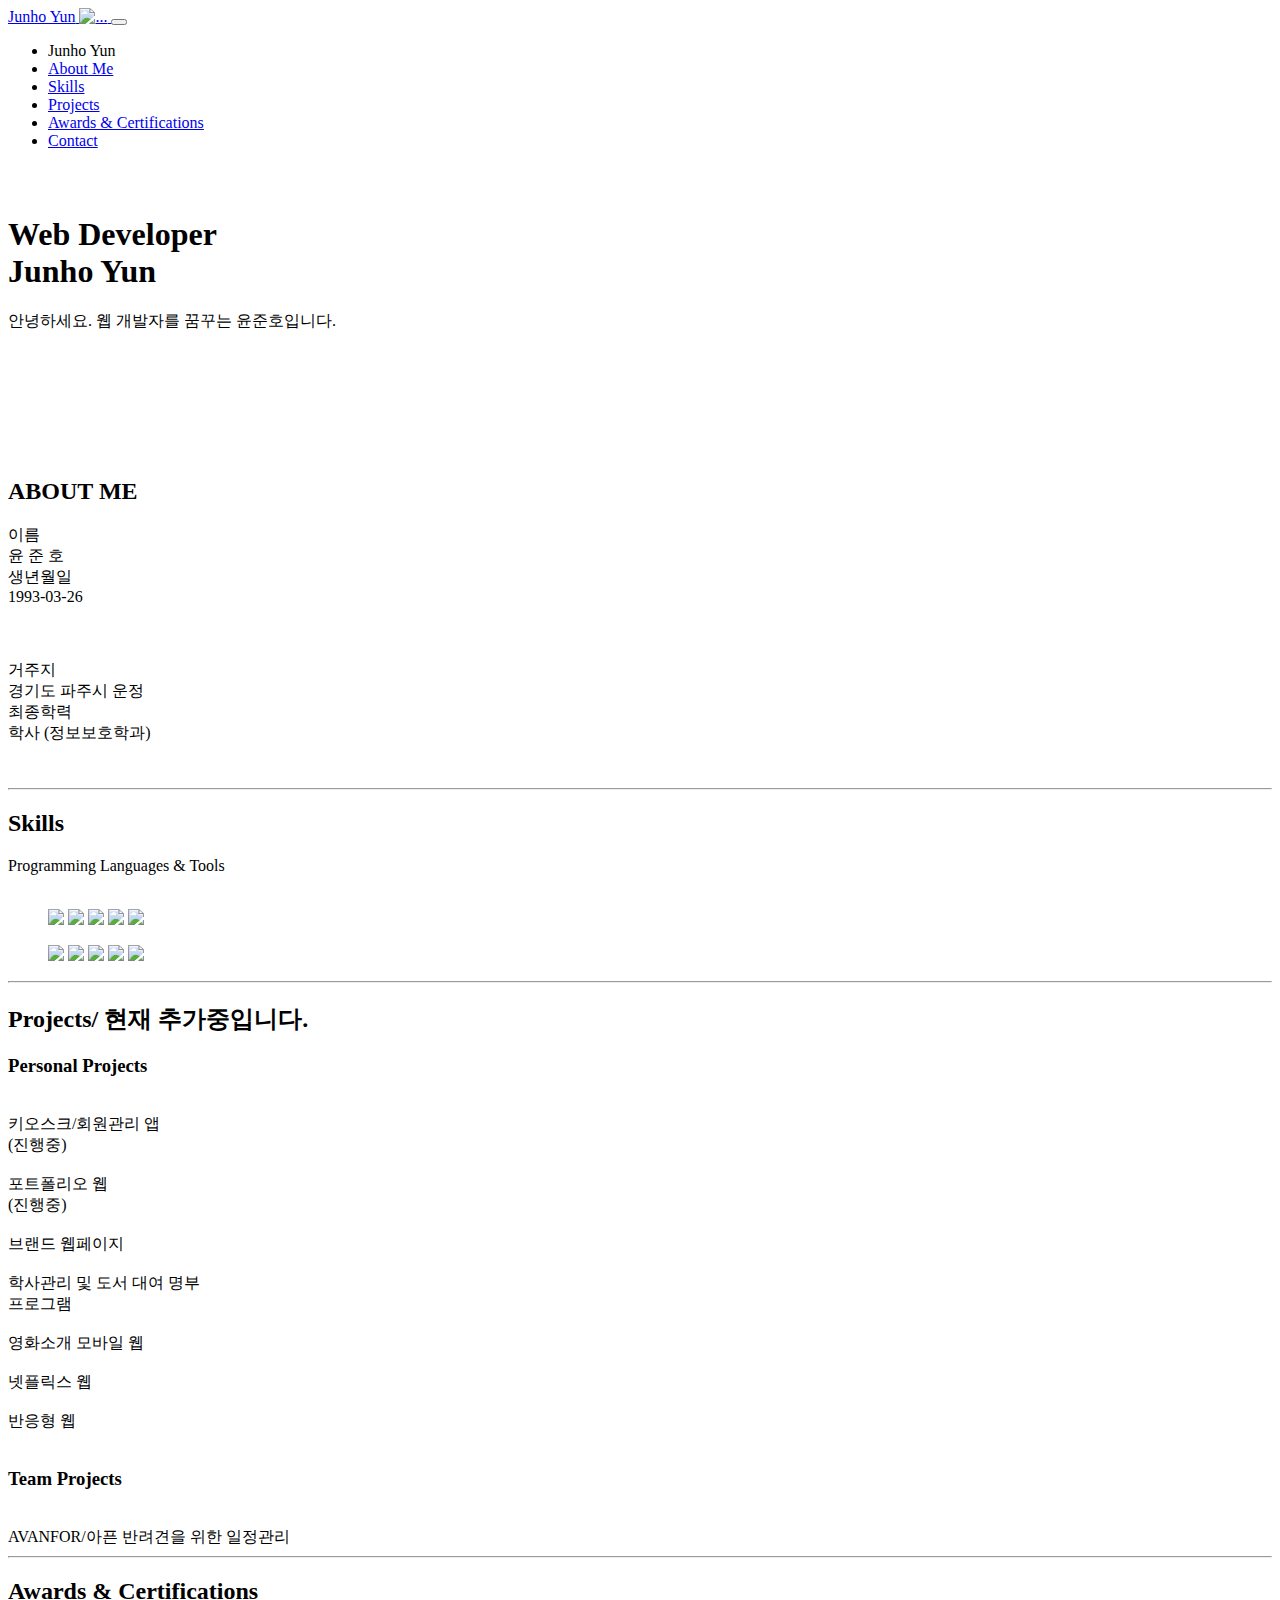
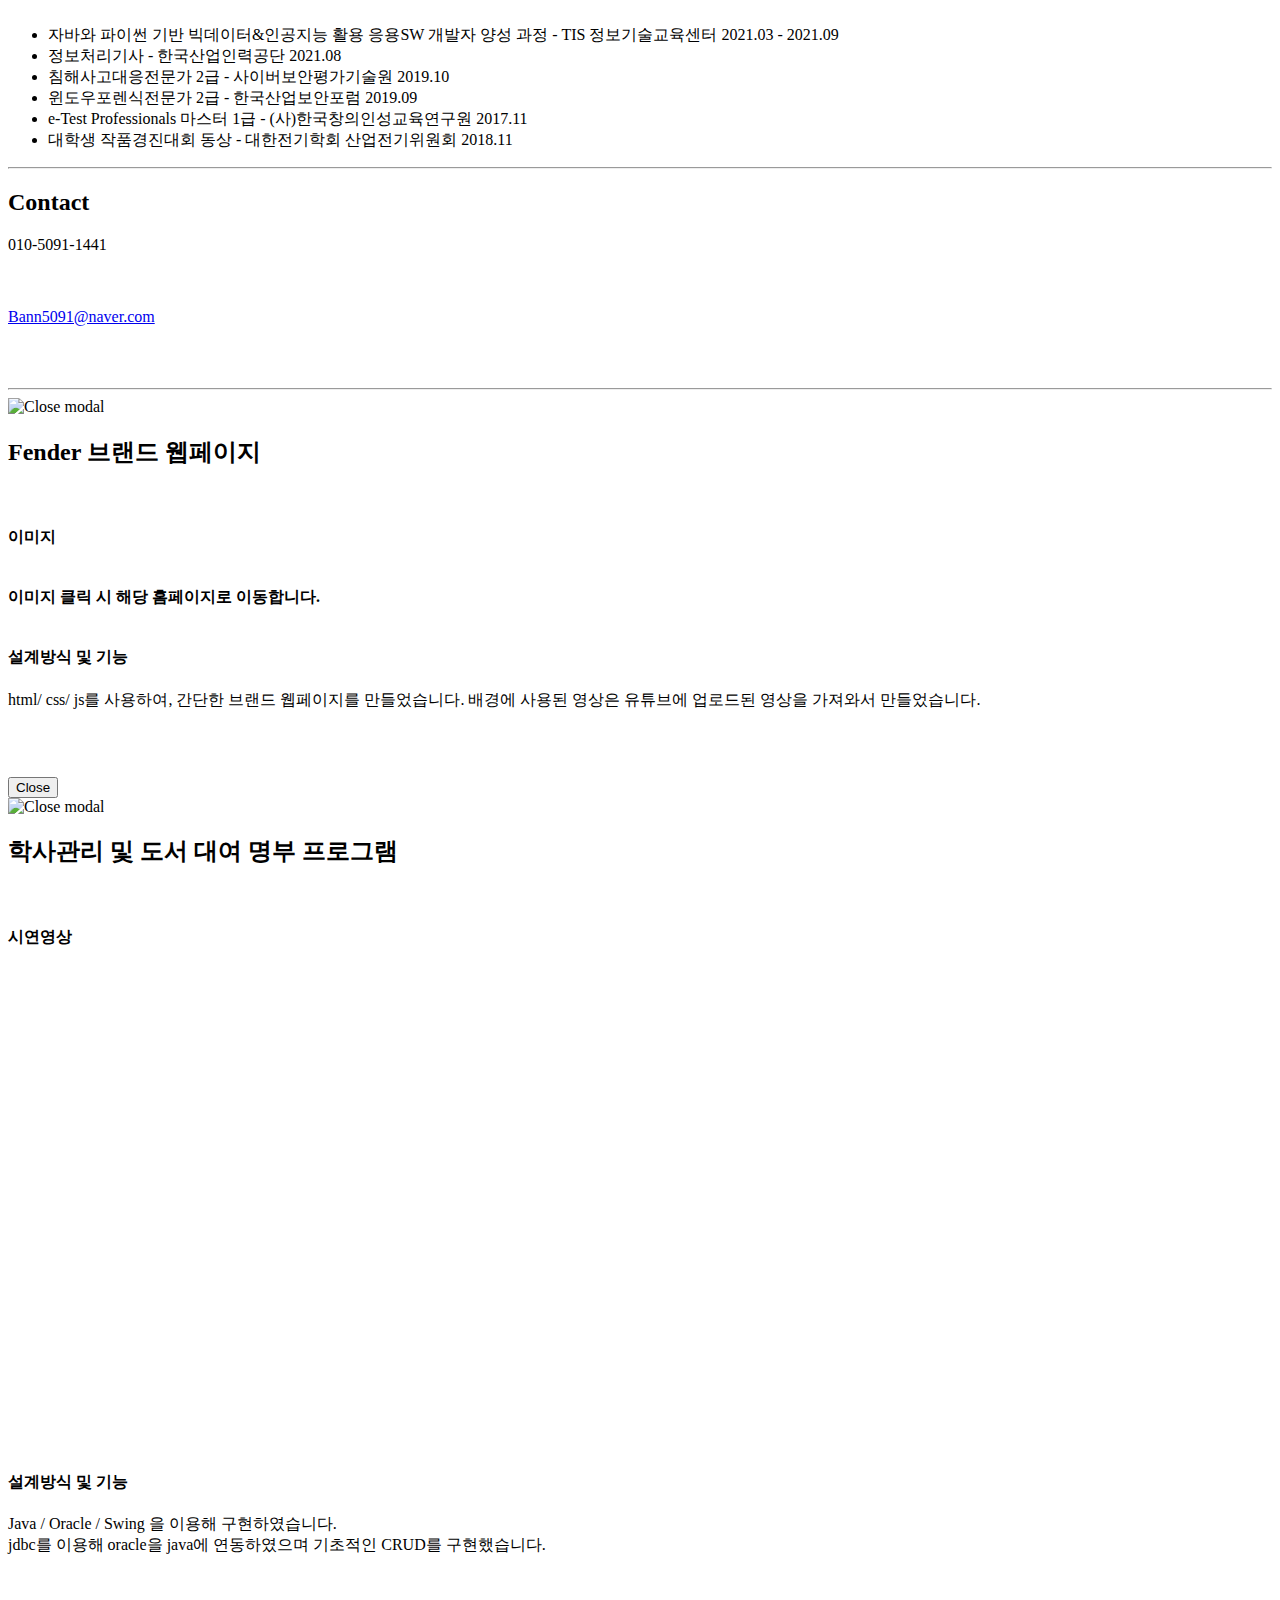
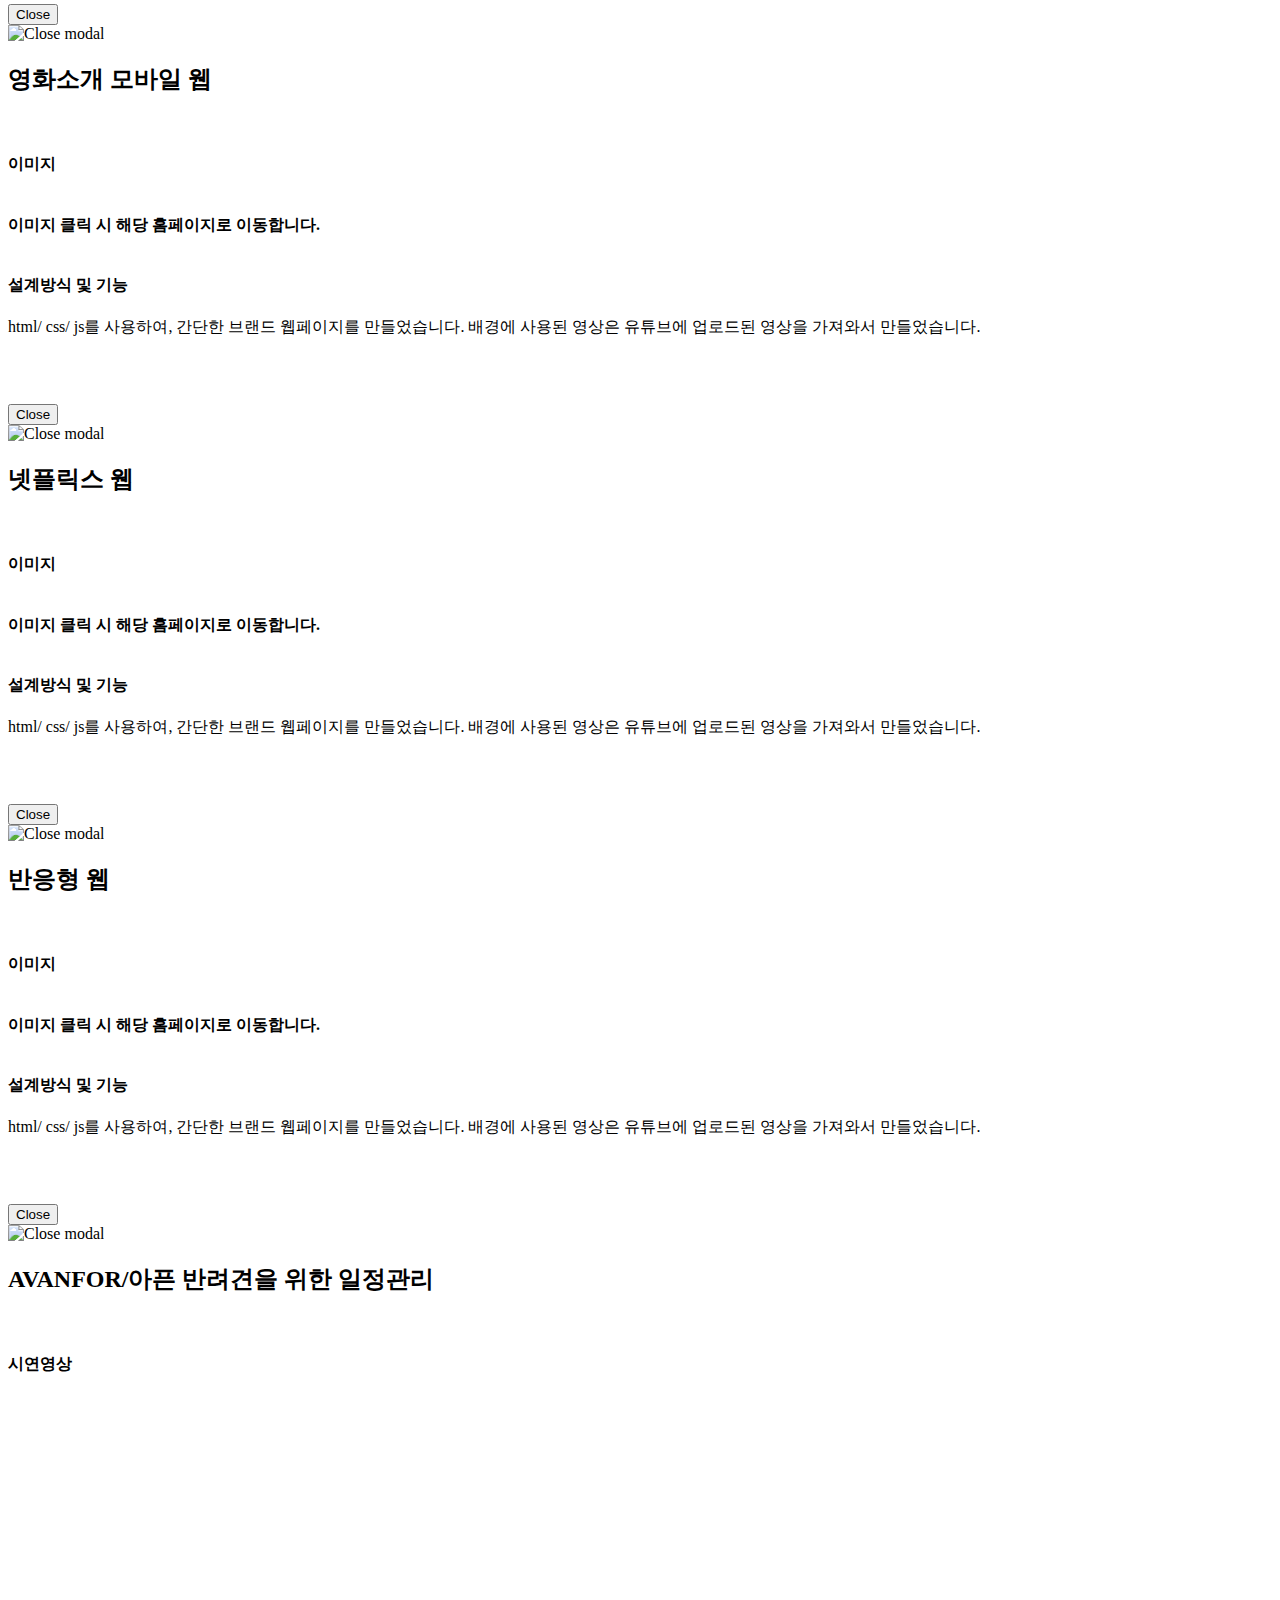
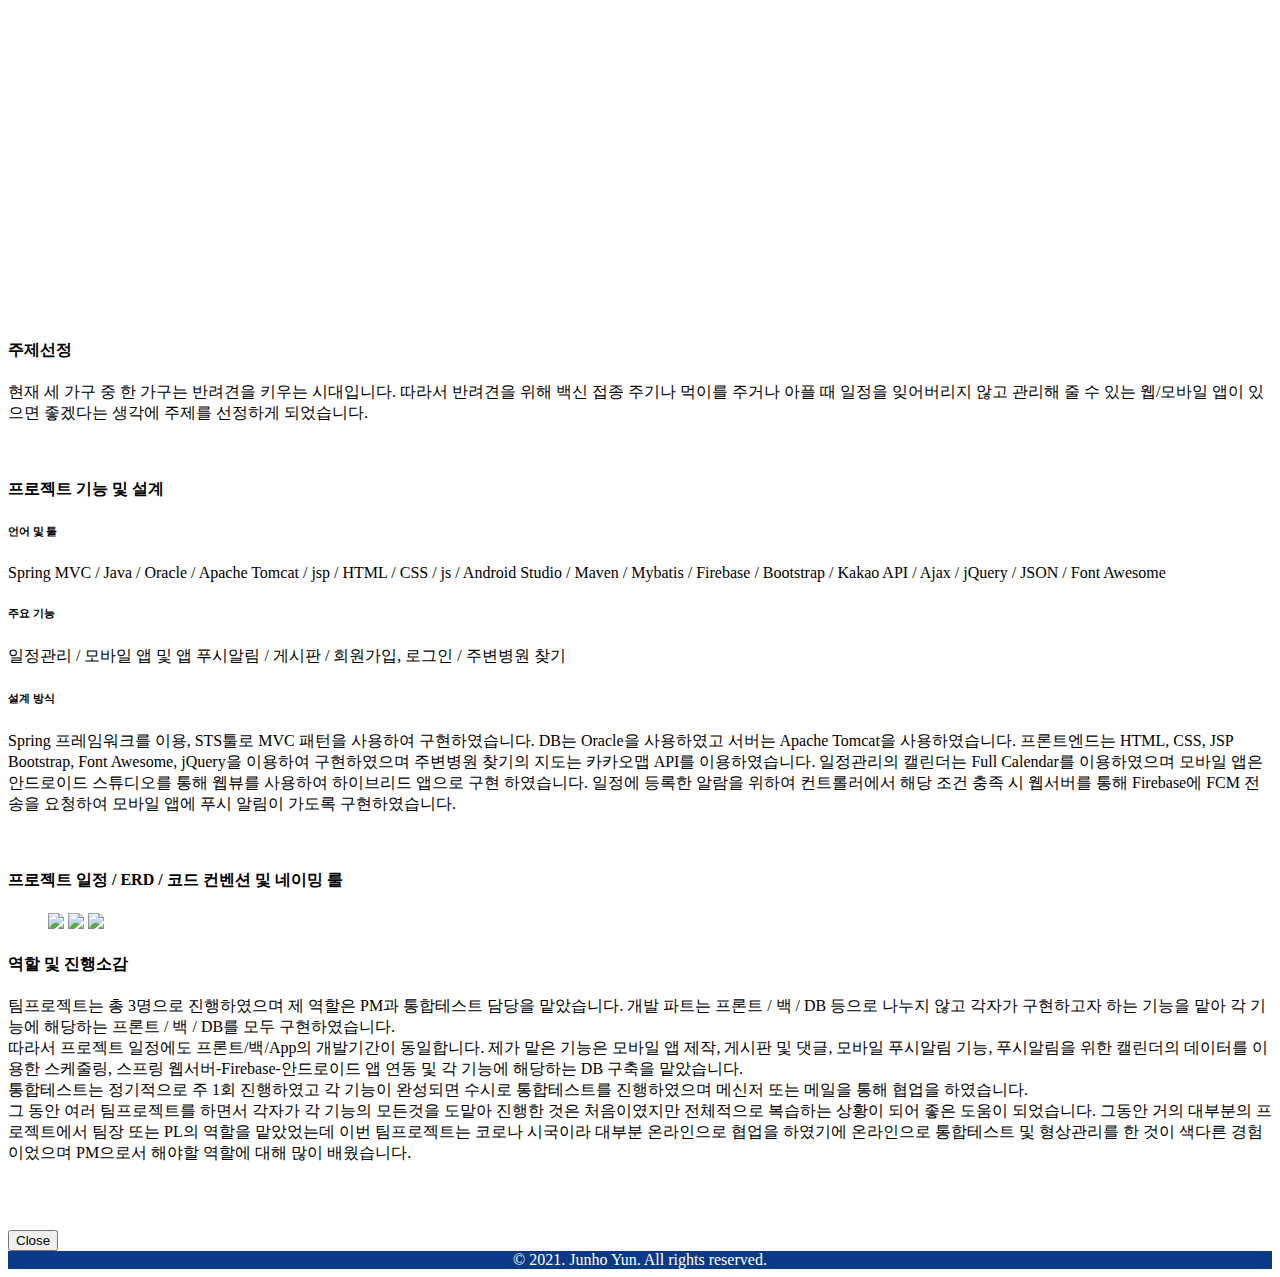
==== index.html @ 32d148b0 "Update index.html" ====
<!DOCTYPE html>
<html lang="en">
    <head>
        <meta charset="utf-8" />
        <meta name="viewport" content="width=device-width, initial-scale=1, shrink-to-fit=no" />
        <meta name="description" content="" />
        <meta name="author" content="" />
        <title>Demetriedgar portfolio</title>
        <link rel="icon" type="image/x-icon" href="assets/img/favicon.ico" />

        
        <!-- Font Awesome icons (free version)-->
        <script src="https://use.fontawesome.com/releases/v5.15.3/js/all.js" crossorigin="anonymous"></script>
        <!-- Google fonts-->
        <link href="https://fonts.googleapis.com/css?family=Saira+Extra+Condensed:500,700" rel="stylesheet" type="text/css" />
        <link href="https://fonts.googleapis.com/css?family=Muli:400,400i,800,800i" rel="stylesheet" type="text/css" />
        <link rel="preconnect" href="https://fonts.googleapis.com">
        <link rel="preconnect" href="https://fonts.gstatic.com" crossorigin>
        <link href="https://fonts.googleapis.com/css2?family=Do+Hyeon&display=swap" rel="stylesheet">
        
        <link href="https://fonts.googleapis.com/css2?family=Permanent+Marker&display=swap" rel="stylesheet">
        <link href="https://fonts.googleapis.com/css2?family=Nanum+Gothic:wght@400;700&display=swap" rel="stylesheet">
        
        
        <!--추가 폰트-->
        <!-- <link href="https://fonts.googleapis.com/css?family=Montserrat:400,700" rel="stylesheet" type="text/css" />
        <link href="https://fonts.googleapis.com/css?family=Droid+Serif:400,700,400italic,700italic" rel="stylesheet" type="text/css" />
        <link href="https://fonts.googleapis.com/css?family=Roboto+Slab:400,100,300,700" rel="stylesheet" type="text/css" /> -->
        
        <!-- Core theme CSS (includes Bootstrap)-->
        <link href="css/styles.css" rel="stylesheet" />

        
        
        <!-- <script>
            $(document).ready(function(){
                $("#myBtn").click(function(){
                    $("#myModal").modal();
                });
            });
        </script> -->
        
    </head>
    <body id="page-top">
        
        <!-- Navigation-->
        <nav class="navbar navbar-expand-lg navbar-dark bg-primary fixed-top" id="sideNav">
            <a class="navbar-brand js-scroll-trigger" href="#page-top">
                <span class="d-block d-lg-none">Junho Yun</span>
                <span class="d-none d-lg-block"><img class="img-fluid img-profile rounded-circle mx-auto mb-2" src="assets/img/profile.jpg" alt="..." /></span>
            </a>
            <button class="navbar-toggler" type="button" data-bs-toggle="collapse" data-bs-target="#navbarResponsive" aria-controls="navbarResponsive" aria-expanded="false" aria-label="Toggle navigation"><span class="navbar-toggler-icon"></span></button>
            <div class="collapse navbar-collapse" id="navbarResponsive">
                
                <ul class="navbar-nav">
                    <li class="name-text">Junho Yun</li>
                    <li class="nav-item"><a class="nav-link js-scroll-trigger" href="#about">About Me</a></li>
                    <!-- <li class="nav-item"><a class="nav-link js-scroll-trigger" href="#experience">Experience</a></li> -->
                    <!-- <li class="nav-item"><a class="nav-link js-scroll-trigger" href="#education">Education</a></li> -->
                    <li class="nav-item"><a class="nav-link js-scroll-trigger" href="#skills">Skills</a></li>
                    <li class="nav-item"><a class="nav-link js-scroll-trigger" href="#projects">Projects</a></li>
                    <li class="nav-item"><a class="nav-link js-scroll-trigger" href="#awards">Awards & Certifications</a></li>
                    <li class="nav-item"><a class="nav-link js-scroll-trigger" href="#contact">Contact</a></li>
                    <br>
                    
                    <div class=container style="text-align: center; margin-top: 3rem;">
                        <a class="social-icon-nav"  href="https://github.com/DemetriEdgar"><i class="fab fa-github"></i></a>
                        <a class="social-icon-nav" href="mailto:bann5091@naver.com"><i class="fas fa-envelope"></i></a>
                    </div>
                    
                    
                </ul>

                
            </div>
        </nav>

        
        <!-- Page Content-->
        <div class="container-fluid p-0">
            <!-- About-->
            
            <section class="resume-section" id="about">
                <div class="resume-section-content">
                    
                    <h1 class="home-title-text">
                        Web Developer<br>
                        <span class="text-primary">Junho Yun</span>
                    </h1>
                    <div class="home-subtitle-text">
                        안녕하세요. 웹 개발자를 꿈꾸는 윤준호입니다.
                    </div>
                    <br>
                    <br>
                    <br>
                    <br>
                    <br>
                    <br>
                    <br>
                    <!-- 자기소개 채워넣을 칸 -->
                    
                    <h2 class="mb-4">ABOUT ME</h2>
                    <!-- <p class="lead mb-5"></p> -->
                    <div class="social-icons">
                        <a class="social-icon"><i class="fas fa-user-alt"></i></a>
                        <div class="icons-text">이름<br>윤 준 호</div>

                        <a class="social-icon"><i class="fas fa-birthday-cake"></i></a>
                        <div class="icons-text">생년월일<br>1993-03-26</div>
                        <br>
                        <br>
                        <br>
                        <a class="social-icon"><i class="fas fa-map-marker-alt"></i></a>
                        <div class="icons-text">거주지<br>경기도 파주시 운정</div>

                        <a class="social-icon"><i class="fas fa-user-graduate"></i></a>
                        <div class="icons-text">최종학력<br>학사 (정보보호학과)</div>
                    </div>
                    <br>
                    <br>
                    <!-- 소셜아이콘 원본
                    <div class="social-icons">
                        <a class="social-icon" href="#!"><i class="fab fa-linkedin-in"></i></a>
                        <a class="social-icon" href="#!"><i class="fab fa-github"></i></a>
                        <a class="social-icon" href="#!"><i class="fab fa-twitter"></i></a>
                        <a class="social-icon" href="#!"><i class="fab fa-facebook-f"></i></a>
                    </div> -->
                    
                </div>
            </section>
            <hr class="m-0" />
            <!-- Experience -->
            <!-- <section class="resume-section" id="experience">
                <div class="resume-section-content">
                    <h2 class="mb-5">Experience/준비중입니다.</h2>
                    <div class="d-flex flex-column flex-md-row justify-content-between mb-5">
                        <div class="flex-grow-1">
                            <h3 class="mb-0">Senior Web Developer</h3>
                            <div class="subheading mb-3">Intelitec Solutions</div>
                            <p>Bring to the table win-win survival strategies to ensure proactive domination. At the end of the day, going forward, a new normal that has evolved from generation X is on the runway heading towards a streamlined cloud solution. User generated content in real-time will have multiple touchpoints for offshoring.</p>
                        </div>
                        <div class="flex-shrink-0"><span class="text-primary">March 2013 - Present</span></div>
                    </div>
                    <div class="d-flex flex-column flex-md-row justify-content-between mb-5">
                        <div class="flex-grow-1">
                            <h3 class="mb-0">Web Developer</h3>
                            <div class="subheading mb-3">Intelitec Solutions</div>
                            <p>Capitalize on low hanging fruit to identify a ballpark value added activity to beta test. Override the digital divide with additional clickthroughs from DevOps. Nanotechnology immersion along the information highway will close the loop on focusing solely on the bottom line.</p>
                        </div>
                        <div class="flex-shrink-0"><span class="text-primary">December 2011 - March 2013</span></div>
                    </div>
                    <div class="d-flex flex-column flex-md-row justify-content-between mb-5">
                        <div class="flex-grow-1">
                            <h3 class="mb-0">Junior Web Designer</h3>
                            <div class="subheading mb-3">Shout! Media Productions</div>
                            <p>Podcasting operational change management inside of workflows to establish a framework. Taking seamless key performance indicators offline to maximise the long tail. Keeping your eye on the ball while performing a deep dive on the start-up mentality to derive convergence on cross-platform integration.</p>
                        </div>
                        <div class="flex-shrink-0"><span class="text-primary">July 2010 - December 2011</span></div>
                    </div>
                    <div class="d-flex flex-column flex-md-row justify-content-between">
                        <div class="flex-grow-1">
                            <h3 class="mb-0">Web Design Intern</h3>
                            <div class="subheading mb-3">Shout! Media Productions</div>
                            <p>Collaboratively administrate empowered markets via plug-and-play networks. Dynamically procrastinate B2C users after installed base benefits. Dramatically visualize customer directed convergence without revolutionary ROI.</p>
                        </div>
                        <div class="flex-shrink-0"><span class="text-primary">September 2008 - June 2010</span></div>
                    </div>
                </div>
            </section>
            <hr class="m-0" /> -->


            <!-- Education-------------------------------------------->
            <!-- <section class="page-section" id="education">
                <div class="resume-section-content">
                    <h2 class="mb-5">Education</h2>
                    <div class="d-flex flex-column flex-md-row justify-content-between mb-5">
                        <div class="flex-grow-1">
                            <h3 class="title-text">TIS 정보기술교육센터</h3>
                            <div class="subtitle-text">자바와 파이썬 기반 빅데이터&인공지능 활용 응용SW 개발자 양성 과정</div>
                            <p>이수</p>
                        </div>
                        <div class="flex-shrink-0"><span class="text-primary">2021.03 - 2021.09</span></div>
                    </div>
                    <div class="d-flex flex-column flex-md-row justify-content-between mb-5">
                        <div class="flex-grow-1">
                            <h3 class="title-text">중부대학교</h3>
                            <div class="subtitle-text">정보보호학과</div>
                            <p>졸업</p>
                        </div>
                        <div class="flex-shrink-0"><span class="text-primary">2019.03 - 2021.02</span></div>
                    </div>
                    <div class="d-flex flex-column flex-md-row justify-content-between">
                        <div class="flex-grow-1">
                            <h3 class="title-text">대덕대학교</h3>
                            <div class="subtitle-text">컴퓨터전자과</div>
                            <p>졸업</p>
                        </div>
                        <div class="flex-shrink-0"><span class="text-primary">2017.03 - 2019.02</span></div>
                    </div>
                </div>
            </section>
            <hr class="m-0" /> -->

             <!-- Skills-->
             <section class="page-section" id="skills">
                <div class="resume-section-content">
                    <h2 class="mb-5">Skills</h2>
                    <div class="subheading mb-3">Programming Languages & Tools</div>
                    <br>
                    <ul class="list-inline">
                        <img class="list-img" src="assets/img/java.png">
                        <img class="list-img" src="assets/img/oracle.png">
                        <img class="list-img" src="assets/img/spring.png">
                        <img class="list-img" src="assets/img/python.png">
                        <img class="list-img" src="assets/img/html5.png">
                        
                    </ul>
                    <ul class="list-inline">
                        <img class="list-img" src="assets/img/css3.png">
                        <img class="list-img" src="assets/img/js.png">
                        <img class="list-img" src="assets/img/jquery.png">
                        <img class="list-img" src="assets/img/nodejs.png">
                        <img class="list-img" src="assets/img/android.png">
                    </ul>

                    <!-- <div class="subheading mb-3">Workflow</div>
                    <ul class="fa-ul mb-0">
                        <li>
                            <span class="fa-li"><i class="fas fa-check"></i></span>
                            Mobile-First, Responsive Design
                        </li>
                        <li>
                            <span class="fa-li"><i class="fas fa-check"></i></span>
                            Cross Browser Testing & Debugging
                        </li>
                        <li>
                            <span class="fa-li"><i class="fas fa-check"></i></span>
                            Cross Functional Teams
                        </li>
                        <li>
                            <span class="fa-li"><i class="fas fa-check"></i></span>
                            Agile Development & Scrum
                        </li>
                    </ul>
                </div> -->
            </section>
            <hr class="m-0" />


            <!-- Projects-->
            <section class="page-section" id="projects">
                <div class="container">
                    <h2 class="mb-5">Projects/ 현재 추가중입니다.</h2>
                    <h3 class="subheading mb-4">Personal Projects</h3>
                    
                    <div class="row">
                        <div class="col-lg-4 col-sm-6 mb-4">
                            <div class="portfolio-item">
                                <!-- 누르면 링크로 바로 가게끔 한다. -->
                                <a class="portfolio-link" data-bs-toggle="modal" href="#portfolioModal1">
                                    <div class="portfolio-hover">
                                        <div class="portfolio-hover-content"><i class="fas fa-plus fa-3x"></i></div>
                                    </div>
                                    <img class="img-fluid" src="" alt="" />
                                </a>
                                <div class="portfolio-caption">
                                    <div class="portfolio-caption-heading">키오스크/회원관리 앱</div>
                                    <div class="portfolio-caption-subheading">(진행중)</div>
                                </div>
                            </div>
                        </div>

                        <div class="col-lg-4 col-sm-6 mb-4">
                            <div class="portfolio-item">
                                <!-- 누르면 링크로 바로 가게끔 한다. -->
                                <a class="portfolio-link" data-bs-toggle="modal" href="#portfolioModal1">
                                    <div class="portfolio-hover">
                                        <div class="portfolio-hover-content"><i class="fas fa-plus fa-3x"></i></div>
                                    </div>
                                    <img class="img-fluid" src="assets/img/projects/portfolio.PNG" alt="" />
                                </a>
                                <div class="portfolio-caption">
                                    <div class="portfolio-caption-heading">포트폴리오 웹</div>
                                    <div class="portfolio-caption-subheading">(진행중)</div>
                                </div>
                            </div>
                        </div>
                        
                        <div class="col-lg-4 col-sm-6">
                            <div class="portfolio-item">
                                <a class="portfolio-link" data-bs-toggle="modal" href="#projectModal5">
                                    <div class="portfolio-hover">
                                        <div class="portfolio-hover-content"><i class="fas fa-plus fa-3x"></i></div>
                                    </div>
                                    <img class="img-fluid" src="assets/img/projects/fender_brandWeb.PNG" alt="" />
                                </a>
                                <div class="portfolio-caption">
                                    <div class="portfolio-caption-heading">브랜드 웹페이지</div>
                                </div>
                            </div>
                        </div>
                        <div class="col-lg-4 col-sm-6 mb-4 mb-sm-0">
                            <div class="portfolio-item">
                                <a class="portfolio-link" data-bs-toggle="modal" href="#projectModal4">
                                    <div class="portfolio-hover">
                                        <div class="portfolio-hover-content"><i class="fas fa-plus fa-3x"></i></div>
                                    </div>
                                    <img class="img-fluid" src="assets/img/projects/haksa.PNG" alt="" />
                                </a>
                                <div class="portfolio-caption">
                                    <div class="portfolio-caption-heading">학사관리 및 도서 대여 명부 <br>프로그램</div>
                                </div>
                            </div>
                        </div>


                        <div class="col-lg-4 col-sm-6">
                            <div class="portfolio-item">
                                <a class="portfolio-link" data-bs-toggle="modal" href="#projectModal3">
                                    <div class="portfolio-hover">
                                        <div class="portfolio-hover-content"><i class="fas fa-plus fa-3x"></i></div>
                                    </div>
                                    <img class="img-fluid" src="assets/img/projects/movieMWeb.PNG" alt="" />
                                </a>
                                <div class="portfolio-caption">
                                    <div class="portfolio-caption-heading">영화소개 모바일 웹</div>
                                </div>
                            </div>
                        </div>
                        <div class="col-lg-4 col-sm-6">
                            <div class="portfolio-item">
                                <a class="portfolio-link" data-bs-toggle="modal" href="#projectModal2">
                                    <div class="portfolio-hover">
                                        <div class="portfolio-hover-content"><i class="fas fa-plus fa-3x"></i></div>
                                    </div>
                                    <img class="img-fluid" src="assets/img/projects/netflix.PNG" alt="" />
                                </a>
                                <div class="portfolio-caption">
                                    <div class="portfolio-caption-heading">넷플릭스 웹</div>
                                </div>
                            </div>
                        </div>
                        <div class="col-lg-4 col-sm-6">
                            <div class="portfolio-item">
                                <a class="portfolio-link" data-bs-toggle="modal" href="#projectModal1">
                                    <div class="portfolio-hover">
                                        <div class="portfolio-hover-content"><i class="fas fa-plus fa-3x"></i></div>
                                    </div>
                                    <img class="img-fluid" src="assets/img/projects/simpleWeb.PNG" alt="" />
                                </a>
                                <div class="portfolio-caption">
                                    <div class="portfolio-caption-heading">반응형 웹</div>
                                </div>
                            </div>
                        </div>



                    </div>
                    <!-- 개인 프로젝트 끝 --------------------------------->
                    <br>
                    <h3 class="subheading mb-4">Team Projects</h3>
                    <div class="row">
                        <div class="col-lg-4 col-sm-6">
                            <div class="portfolio-item">
                                <a class="portfolio-link" data-bs-toggle="modal" href="#teamProjectModal1">
                                    <div class="portfolio-hover">
                                        <div class="portfolio-hover-content"><i class="fas fa-plus fa-3x"></i></div>
                                    </div>
                                    <img class="img-fluid" src="assets/img/projects/avanFor/avanFor.PNG" alt="" />
                                </a>
                                <div class="portfolio-caption">
                                    <div class="portfolio-caption-heading">AVANFOR/아픈 반려견을 위한 일정관리</div>
                                </div>
                            </div>
                        </div>
                    </div>
                </div>
            </section>
            <hr class="m-0" />


            <!-- Awards-->
            <section class="page-section" id="awards">
                <div class="resume-section-content">
                    <h2 class="mb-5">Awards & Certifications</h2>
                    
                    <ul class="fa-ul mb-0">
                        <li>
                            <span class="fa-li"><i class="fas fa-certificate"></i></span>
                            자바와 파이썬 기반 빅데이터&인공지능 활용 응용SW 개발자 양성 과정 - TIS 정보기술교육센터 2021.03 - 2021.09
                        </li>
                        <li>
                            <span class="fa-li"><i class="fas fa-certificate"></i></span>
                            정보처리기사 - 한국산업인력공단 2021.08
                        </li>
                        <li>
                            <span class="fa-li"><i class="fas fa-certificate"></i></span>
                            침해사고대응전문가 2급 - 사이버보안평가기술원 2019.10
                        </li>
                        <li>
                            <span class="fa-li"><i class="fas fa-certificate"></i></span>
                            윈도우포렌식전문가 2급 - 한국산업보안포럼 2019.09
                        </li>
                        <li>
                            <span class="fa-li"><i class="fas fa-certificate"></i></span>
                            e-Test Professionals 마스터 1급 - (사)한국창의인성교육연구원 2017.11
                        </li>
                        <li>
                            <span class="fa-li"><i class="fas fa-trophy text-warning"></i></span>
                            대학생 작품경진대회 동상 - 대한전기학회 산업전기위원회 2018.11
                        </li>
                    </ul>
                </div>
            </section>
            <hr class="m-0" />
           


            <!-- contact -->
            <section class="page-section" id="contact">
                <div class="resume-section-content">
                    <h2 class="mb-5">Contact</h2>
                    <div class="social-icons">
                        
                        <a class="social-icon"><i class="fas fa-phone"></i></a>
                        <div class="icons-just-text"><a>010-5091-1441</a></div>
                        
                        <br>
                        <br>
                        <br>
                        
                        <a class="social-icon"><i class="fas fa-envelope"></i></a>
                        <div class="icons-just-text">
                        <a href="mailto:bann5091@naver.com">Bann5091@naver.com</a></div>
                        <br>
                        <br>
                        <br>
                        
                        
                        
                    </div>
                </div>
            </section>
            <hr class="m-0" />
            
        </div>

        <!-- 개인 프로젝트 모달 시작 ---------------------------->
        <!-- Personal Modal 1-->
        
        <!-- Personal Modal 5-->
        <div class="portfolio-modal modal fade" id="projectModal5" tabindex="-1" role="dialog" aria-hidden="true">
            <div class="modal-dialog">
                <div class="modal-content">
                    <div class="close-modal" data-bs-dismiss="modal"><img src="assets/img/close-icon.svg" alt="Close modal" /></div>
                    <div class="container">
                        <div class="row justify-content-center">
                            <div class="col-lg-8">
                                <div class="modal-body">
                                    <!-- Project Details Go Here-->
                                    <h2 class="text-uppercase">Fender 브랜드 웹페이지</h2>
                                    <br>
                                    <!--align left 시작-->
                                    <div class="modal-bdoy" style="text-align: left;">
                                        <h4>
                                            이미지
                                        </h4>
                                        <a style="text-align: center;" href="https://demetriedgar.github.io/fenderBrandWeb" target="_blank">
                                            <img class="img-fluid d-block mx-auto" style="width: auto; height: auto;" src="assets/img/projects/fender_brandWeb.PNG" alt="" />
                                            
                                        </a>
                                    </div>
                                            
                                        
                                    <b>이미지 클릭 시 해당 홈페이지로 이동합니다.</b>
                                    
                                    <div class="modal-bdoy" style="text-align: left;">
                                        <br>
                                        <h4>
                                            설계방식 및 기능
                                        </h4>
                                        <p>html/ css/ js를 사용하여, 간단한 브랜드 웹페이지를 만들었습니다. 배경에 사용된 영상은 유튜브에 업로드된 영상을 가져와서 만들었습니다.</p>
                                    
                                    </div>
                                            
                                    <!-- align left 끝----------------->
                                    
                                    
                                    <br>
                                    <button class="btn btn-primary" data-bs-dismiss="modal" type="button" style="margin-top: 2rem;">
                                        <i class="fas fa-times mr-1"></i>
                                        Close
                                    </button>
                                </div>
                            </div>
                        </div>
                    </div>
                </div>
            </div>
        </div>

        <!-- Personal Modal 4-->
        <div class="portfolio-modal modal fade" id="projectModal4" tabindex="-1" role="dialog" aria-hidden="true">
            <div class="modal-dialog">
                <div class="modal-content">
                    <div class="close-modal" data-bs-dismiss="modal"><img src="assets/img/close-icon.svg" alt="Close modal" /></div>
                    <div class="container">
                        <div class="row justify-content-center">
                            <div class="col-lg-8">
                                <div class="modal-body">
                                    <!-- Project Details Go Here-->
                                    <h2 class="text-uppercase">학사관리 및 도서 대여 명부 프로그램</h2>
                                    <!--align left 시작-->
                                    <div class="modal-bdoy" style="text-align: left;">
                                        <br>
                                        <h4>
                                            시연영상
                                        </h4>

                                        <div style="text-align: center;">
                                            <iframe width="720" height="460" src="https://www.youtube.com/embed/MfnOA4mza-o" title="YouTube video player" frameborder="0" allow="accelerometer; autoplay; clipboard-write; encrypted-media; gyroscope; picture-in-picture" allowfullscreen></iframe>
                                        </div>

                                        <h4>
                                            <br>
                                            설계방식 및 기능
                                        </h4>
                                        <p>Java / Oracle / Swing 을 이용해 구현하였습니다.<br> jdbc를 이용해 oracle을 java에 연동하였으며 기초적인 CRUD를 구현했습니다.</p>
                                    </div>
                                    <!-- align left 끝----------------->

                                    <button class="btn btn-primary" data-bs-dismiss="modal" type="button" style="margin-top: 2rem;">
                                        <i class="fas fa-times mr-1"></i>
                                        Close
                                    </button>
                                </div>
                            </div>
                        </div>
                    </div>
                </div>
            </div>
        </div>

        <!-- Personal Modal 3-->
        <div class="portfolio-modal modal fade" id="projectModal3" tabindex="-1" role="dialog" aria-hidden="true">
            <div class="modal-dialog">
                <div class="modal-content">
                    <div class="close-modal" data-bs-dismiss="modal"><img src="assets/img/close-icon.svg" alt="Close modal" /></div>
                    <div class="container">
                        <div class="row justify-content-center">
                            <div class="col-lg-8">
                                <div class="modal-body">
                                    <!-- Project Details Go Here-->
                                    <h2 class="text-uppercase">영화소개 모바일 웹</h2>
                                    <br>
                                    <!--align left 시작-->
                                    <div class="modal-bdoy" style="text-align: left;">
                                        <h4>
                                            이미지
                                        </h4>
                                        <a style="text-align: center;" href="https://demetriedgar.github.io/movieWeb/index" target="_blank">
                                            <img class="img-fluid d-block mx-auto" style="width: auto; height: auto;" src="assets/img/projects/movieMWeb.PNG" alt="" />
                                            
                                        </a>
                                    </div>
                                            
                                        
                                    <b>이미지 클릭 시 해당 홈페이지로 이동합니다.</b>
                                    
                                    <div class="modal-bdoy" style="text-align: left;">
                                        <br>
                                        <h4>
                                            설계방식 및 기능
                                        </h4>
                                        <p>html/ css/ js를 사용하여, 간단한 브랜드 웹페이지를 만들었습니다. 배경에 사용된 영상은 유튜브에 업로드된 영상을 가져와서 만들었습니다.</p>
                                    
                                    </div>
                                            
                                    <!-- align left 끝----------------->
                                    
                                    
                                    <br>
                                    <button class="btn btn-primary" data-bs-dismiss="modal" type="button" style="margin-top: 2rem;">
                                        <i class="fas fa-times mr-1"></i>
                                        Close
                                    </button>
                                </div>
                            </div>
                        </div>
                    </div>
                </div>
            </div>
        </div>
        <!-- Personal Modal 2-->
        <div class="portfolio-modal modal fade" id="projectModal2" tabindex="-1" role="dialog" aria-hidden="true">
            <div class="modal-dialog">
                <div class="modal-content">
                    <div class="close-modal" data-bs-dismiss="modal"><img src="assets/img/close-icon.svg" alt="Close modal" /></div>
                    <div class="container">
                        <div class="row justify-content-center">
                            <div class="col-lg-8">
                                <div class="modal-body">
                                    <!-- Project Details Go Here-->
                                    <h2 class="text-uppercase">넷플릭스 웹</h2>
                                    <br>
                                    <!--align left 시작-->
                                    <div class="modal-bdoy" style="text-align: left;">
                                        <h4>
                                            이미지
                                        </h4>
                                        <a style="text-align: center;" href="https://demetriedgar.github.io/netflix" target="_blank">
                                            <img class="img-fluid d-block mx-auto" style="width: auto; height: auto;" src="assets/img/projects/netflix.PNG" alt="" />
                                            
                                        </a>
                                    </div>
                                            
                                        
                                    <b>이미지 클릭 시 해당 홈페이지로 이동합니다.</b>
                                    
                                    <div class="modal-bdoy" style="text-align: left;">
                                        <br>
                                        <h4>
                                            설계방식 및 기능
                                        </h4>
                                        <p>html/ css/ js를 사용하여, 간단한 브랜드 웹페이지를 만들었습니다. 배경에 사용된 영상은 유튜브에 업로드된 영상을 가져와서 만들었습니다.</p>
                                    
                                    </div>
                                            
                                    <!-- align left 끝----------------->
                                    
                                    
                                    <br>
                                    <button class="btn btn-primary" data-bs-dismiss="modal" type="button" style="margin-top: 2rem;">
                                        <i class="fas fa-times mr-1"></i>
                                        Close
                                    </button>
                                </div>
                            </div>
                        </div>
                    </div>
                </div>
            </div>
        </div>

        <!-- Personal Modal 1-->
        <div class="portfolio-modal modal fade" id="projectModal1" tabindex="-1" role="dialog" aria-hidden="true">
            <div class="modal-dialog">
                <div class="modal-content">
                    <div class="close-modal" data-bs-dismiss="modal"><img src="assets/img/close-icon.svg" alt="Close modal" /></div>
                    <div class="container">
                        <div class="row justify-content-center">
                            <div class="col-lg-8">
                                <div class="modal-body">
                                    <!-- Project Details Go Here-->
                                    <h2 class="text-uppercase">반응형 웹</h2>
                                    <br>
                                    <!--align left 시작-->
                                    <div class="modal-bdoy" style="text-align: left;">
                                        <h4>
                                            이미지
                                        </h4>
                                        <a style="text-align: center;" href="https://demetriedgar.github.io/simpleWeb" target="_blank">
                                            <img class="img-fluid d-block mx-auto" style="width: auto; height: auto;" src="assets/img/projects/simpleWeb.PNG" alt="" />
                                            
                                        </a>
                                    </div>
                                            
                                        
                                    <b>이미지 클릭 시 해당 홈페이지로 이동합니다.</b>
                                    
                                    <div class="modal-bdoy" style="text-align: left;">
                                        <br>
                                        <h4>
                                            설계방식 및 기능
                                        </h4>
                                        <p>html/ css/ js를 사용하여, 간단한 브랜드 웹페이지를 만들었습니다. 배경에 사용된 영상은 유튜브에 업로드된 영상을 가져와서 만들었습니다.</p>
                                    
                                    </div>
                                            
                                    <!-- align left 끝----------------->
                                    
                                    
                                    <br>
                                    <button class="btn btn-primary" data-bs-dismiss="modal" type="button" style="margin-top: 2rem;">
                                        <i class="fas fa-times mr-1"></i>
                                        Close
                                    </button>
                                </div>
                            </div>
                        </div>
                    </div>
                </div>
            </div>
        </div>
        
        





        
        <!-- 개인 프로젝트 모달 끝------------------------>
        





        <!-- 팀 프로젝트 모달 시작 ---------------->
        <div class="portfolio-modal modal fade" id="teamProjectModal1" tabindex="-1" role="dialog" aria-hidden="true">
            <div class="modal-dialog">
                <div class="modal-content">
                    <div class="close-modal" data-bs-dismiss="modal"><img src="assets/img/close-icon.svg" alt="Close modal" /></div>
                    <div class="container">
                        <div class="row justify-content-center">
                            <div class="col-lg-8">
                                <div class="modal-body">
                                    <!-- Project Details Go Here-->
                                    <h2 class="text-uppercase">
                                        AVANFOR/아픈 반려견을 위한 일정관리
                                    </h2>
                                    <br>
                                    <div class="modal-bdoy" style="text-align: left;">
                                        <h4>
                                            시연영상
                                        </h4>
                                        <div style="text-align: center;"><iframe width="720" height="500" src="https://www.youtube.com/embed/5dUqoi8FBtw" title="YouTube video player" frameborder="0" allow="accelerometer; autoplay; clipboard-write; encrypted-media; gyroscope; picture-in-picture" allowfullscreen></iframe></div>
                                        
                                        
                                        <h4>
                                            <br>
                                            주제선정
                                        </h4>
                                        <p>
                                            현재 세 가구 중 한 가구는 반려견을 키우는 시대입니다. 따라서 반려견을 위해 백신 접종 주기나 먹이를 주거나 아플 때 일정을 잊어버리지 않고 관리해 줄 수 있는 웹/모바일 앱이 있으면 좋겠다는 생각에 주제를 선정하게 되었습니다.
                                        </p>
                                        <br>
                                        <h4>
                                            프로젝트 기능 및 설계
                                        </h4>
                                        <h6>
                                            언어 및 툴
                                        </h6>
                                        <p>Spring MVC / Java / Oracle / Apache Tomcat / jsp / HTML / CSS / js / Android Studio / Maven / Mybatis / Firebase / Bootstrap / Kakao API / Ajax / jQuery / JSON / Font Awesome</p>
                                        <h6>
                                            주요 기능
                                        </h6>
                                        <p>
                                            일정관리 / 모바일 앱 및 앱 푸시알림 / 게시판 / 회원가입, 로그인 / 주변병원 찾기
                                        </p>
                                        <h6>
                                            설계 방식
                                        </h6>
                                        <p>Spring 프레임워크를 이용, STS툴로 MVC 패턴을 사용하여 구현하였습니다. DB는 Oracle을 사용하였고 서버는 Apache Tomcat을 사용하였습니다.
                                        프론트엔드는 HTML, CSS, JSP Bootstrap, Font Awesome, jQuery을 이용하여 구현하였으며 주변병원 찾기의 지도는 카카오맵 API를 이용하였습니다. 일정관리의 캘린더는 Full Calendar를 이용하였으며 모바일 앱은 안드로이드 스튜디오를 통해 웹뷰를 사용하여 하이브리드 앱으로 구현 하였습니다. 일정에 등록한 알람을 위하여 컨트롤러에서 해당 조건 충족 시 웹서버를 통해 Firebase에 FCM 전송을 요청하여 모바일 앱에 푸시 알림이 가도록 구현하였습니다.
                                        </p>
                                        <br>
                                        <h4>
                                            프로젝트 일정 / ERD / 코드 컨벤션 및 네이밍 룰
                                        </h4>
                                        <ul class="list-inline">
                                            <img class="list-img-inModal" src="assets/img/projects/avanFor/projectSchedule.png">
                                            <img class="list-img-inModal" src="assets/img/projects/avanFor/ERD.png">
                                            <img class="list-img-inModal" src="assets/img/projects/avanFor/rule.png">
                                        </ul>
                                        <p>
    
                                        </p>
                                        <h4>
                                            역할 및 진행소감
                                        </h4>
                                        <p>
                                            팀프로젝트는 총 3명으로 진행하였으며 제 역할은 PM과 통합테스트 담당을 맡았습니다. 개발 파트는 프론트 / 백 / DB 등으로 나누지 않고 각자가 구현하고자 하는 기능을 맡아 각 기능에 해당하는 프론트 / 백 / DB를 모두 구현하였습니다. 
                                            <br>
                                            따라서 프로젝트 일정에도 프론트/백/App의 개발기간이 동일합니다. 제가 맡은 기능은 모바일 앱 제작, 게시판 및 댓글, 모바일 푸시알림 기능, 푸시알림을 위한 캘린더의 데이터를 이용한 스케줄링, 스프링 웹서버-Firebase-안드로이드 앱 연동 및 각 기능에 해당하는 DB 구축을 맡았습니다.
                                            <br>
                                            통합테스트는 정기적으로 주 1회 진행하였고 각 기능이 완성되면 수시로 통합테스트를 진행하였으며 메신저 또는 메일을 통해 협업을 하였습니다.
                                            <br>
                                            그 동안 여러 팀프로젝트를 하면서 각자가 각 기능의 모든것을 도맡아 진행한 것은 처음이였지만 전체적으로 복습하는 상황이 되어 좋은 도움이 되었습니다. 그동안 거의 대부분의 프로젝트에서 팀장 또는 PL의 역할을 맡았었는데 이번 팀프로젝트는 코로나 시국이라 대부분 온라인으로 협업을 하였기에 온라인으로 통합테스트 및 형상관리를 한 것이 색다른 경험이었으며 PM으로서 해야할 역할에 대해 많이 배웠습니다.
    
                                        </strong>
                                        </p>
                                    </div>
                                    
                                    <br>
                                    <button class="btn btn-primary" data-bs-dismiss="modal" type="button" style="margin-top: 2rem;">
                                        <i class="fas fa-times mr-1"></i>
                                        Close
                                    </button>
                                </div>
                            </div>
                        </div>
                    </div>
                </div>
            </div>
        </div>
        
        <!-- 팀 프로젝트 모달 끝 --------------------------------------->

        <!--footer-->
        <footer class="footer py-4" style="background-color: #0A3987; align-items: center; text-align: center;">
            
                <a class="social-icon-footer" href="https://www.instagram.com/jun.h_93/"><i class="fab fa-instagram"></i></a>
                <a class="social-icon-footer"  href="https://github.com/DemetriEdgar"><i class="fab fa-github"></i></a>
            
            <div class="container" style="color: #ffffff; text-align: center;">
                © 2021. Junho Yun. All rights reserved.
                
            </div>
            
            
        </footer>
        
        

        <!-- Bootstrap core JS-->
        <script src="https://cdnjs.cloudflare.com/ajax/libs/jquery/3.5.1/jquery.min.js"></script>
        <script src="https://cdn.jsdelivr.net/npm/bootstrap@5.1.0/dist/js/bootstrap.bundle.min.js"></script>
        <!-- Third party plugin JS-->
        <script src="https://cdnjs.cloudflare.com/ajax/libs/jquery-easing/1.4.1/jquery.easing.min.js"></script>
        
        <!-- Contact form JS-->
        <!-- <script src="assets/mail/contact_me.js"></script> -->
        <!-- Core theme JS-->
        <script src="js/scripts.js"></script>
        
    </body>
</html>
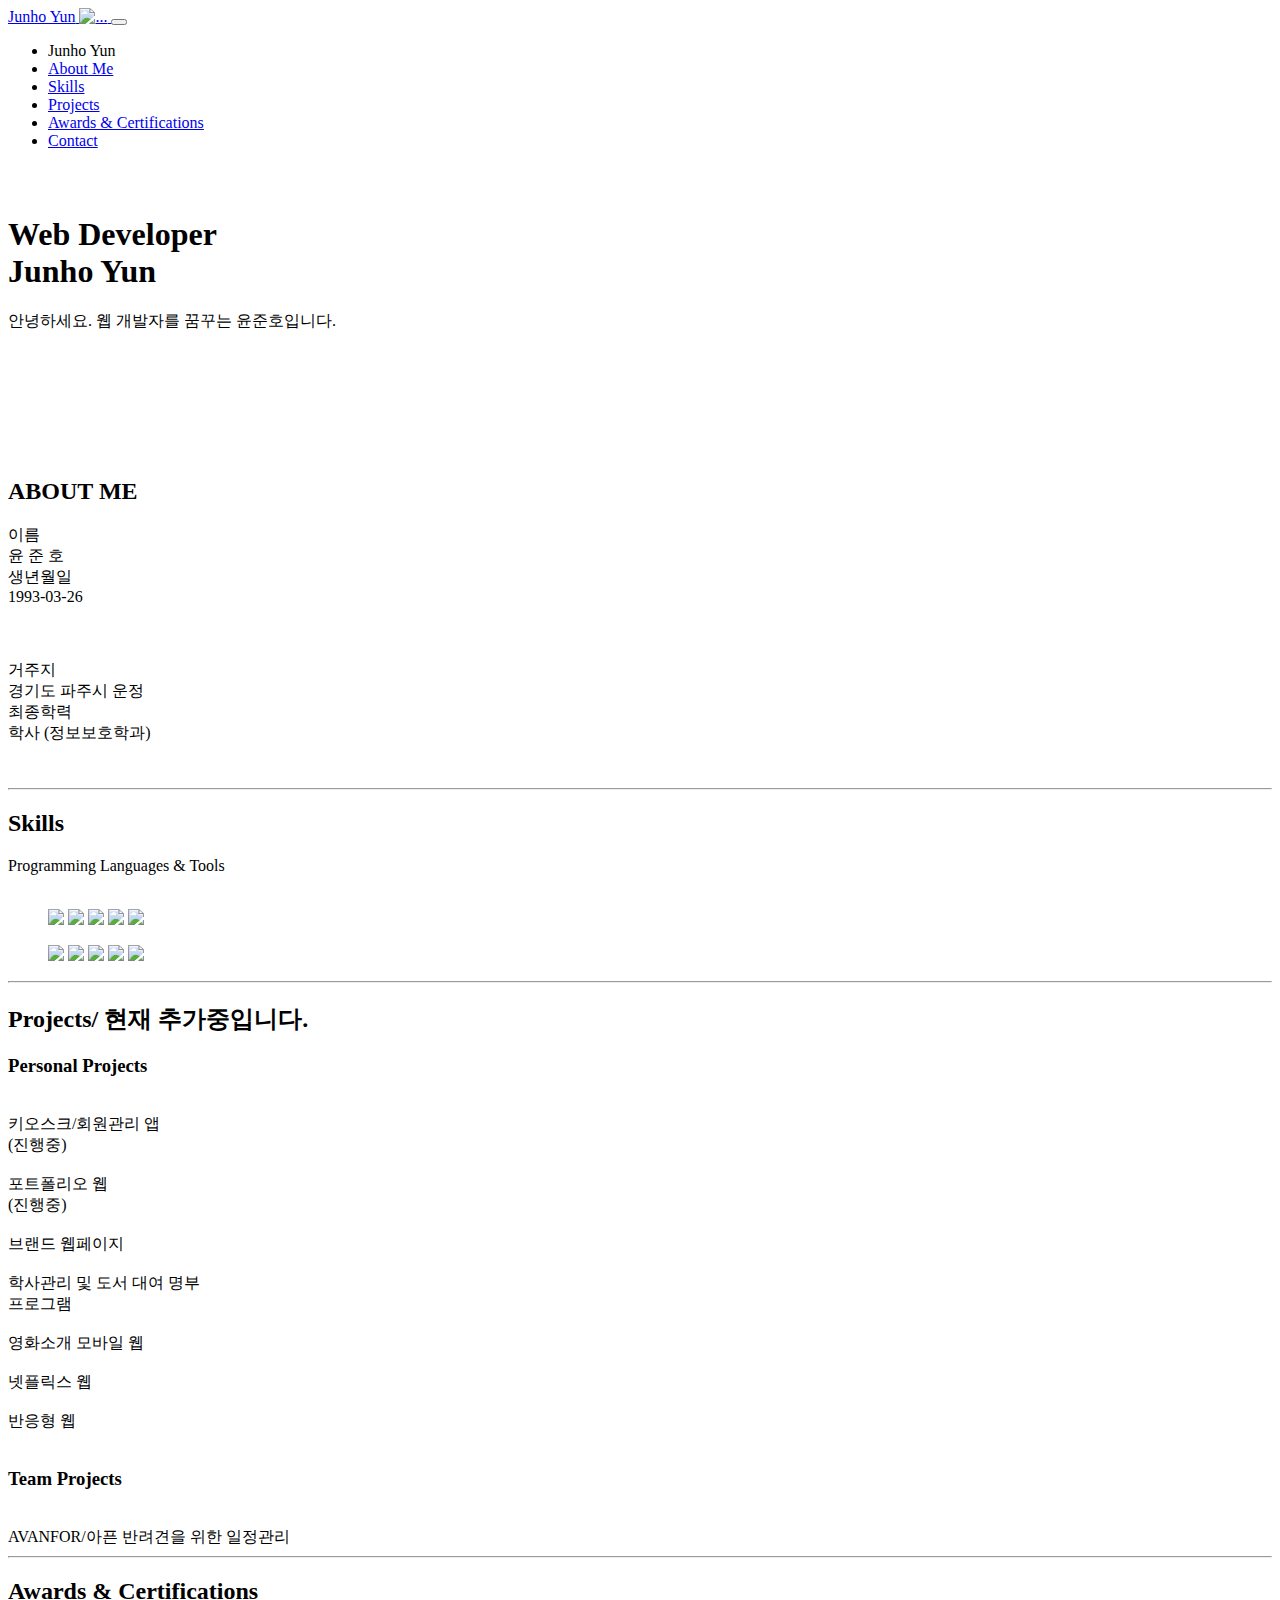
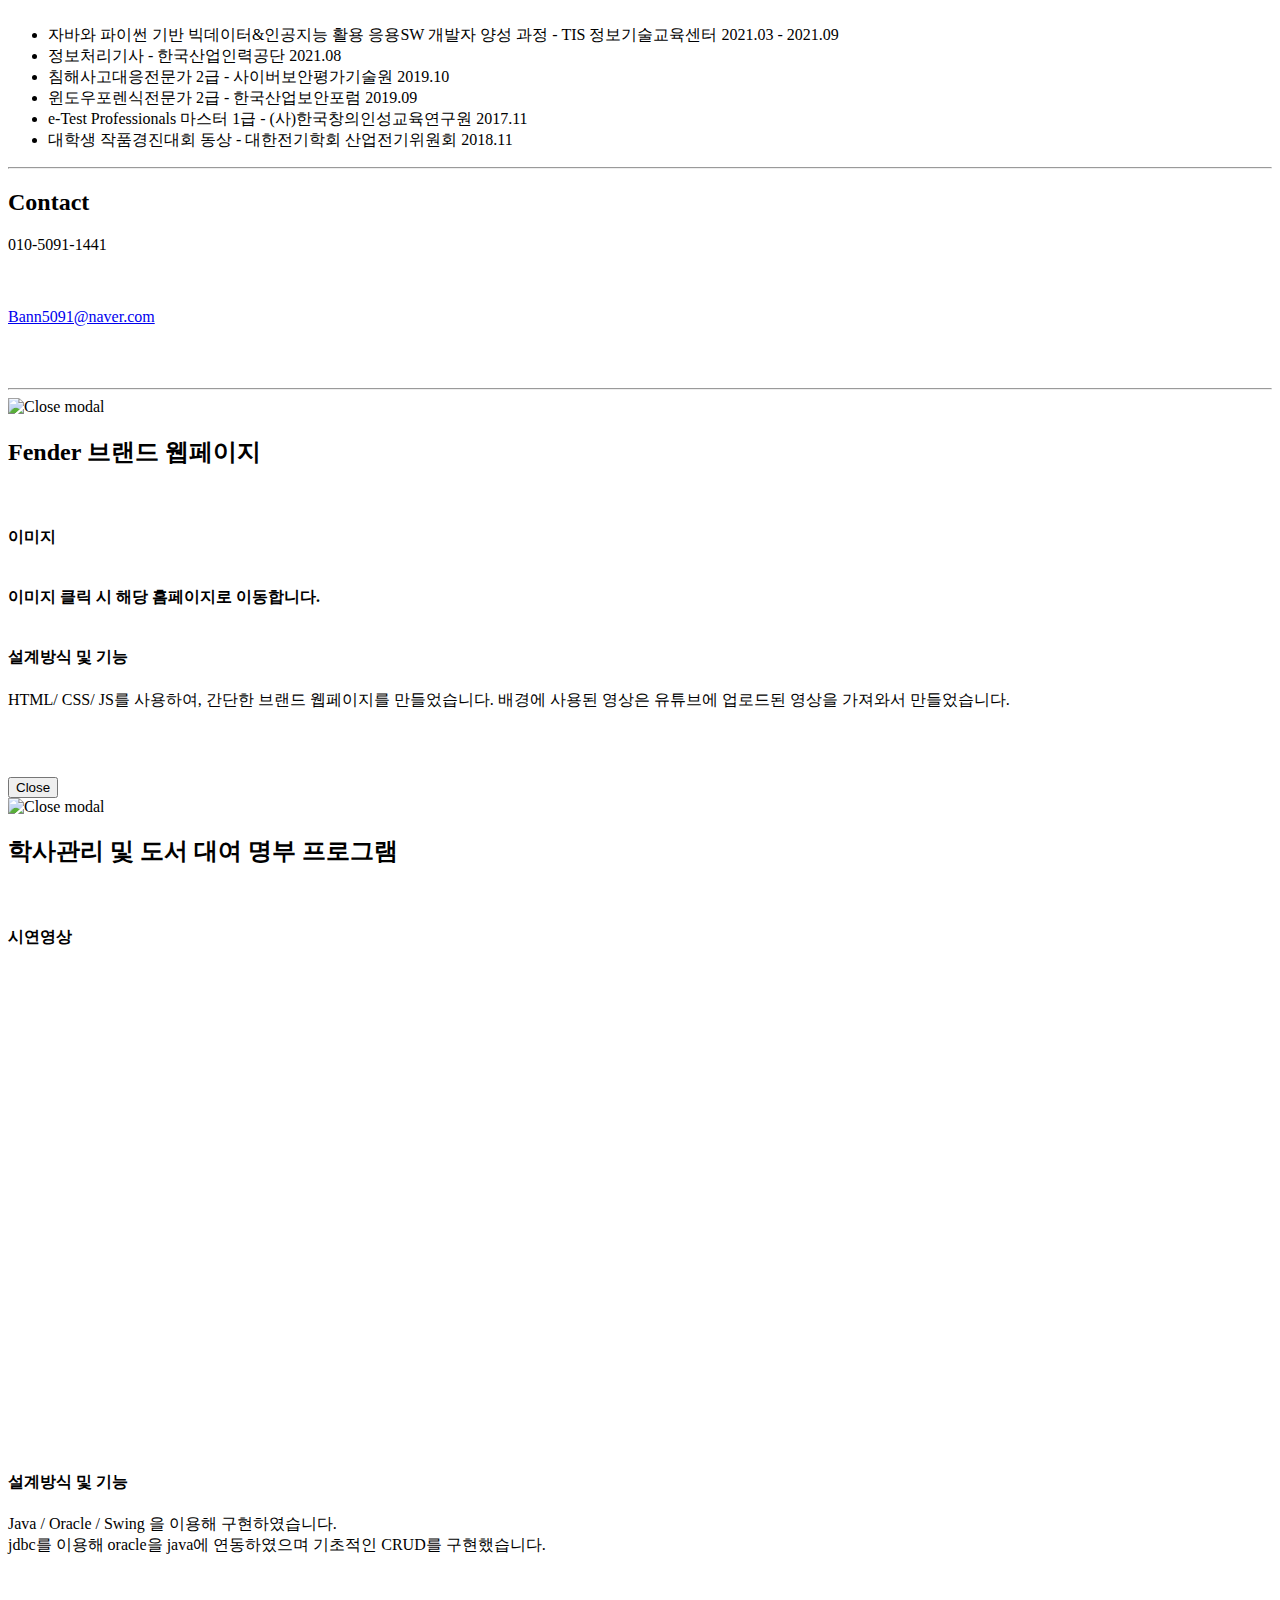
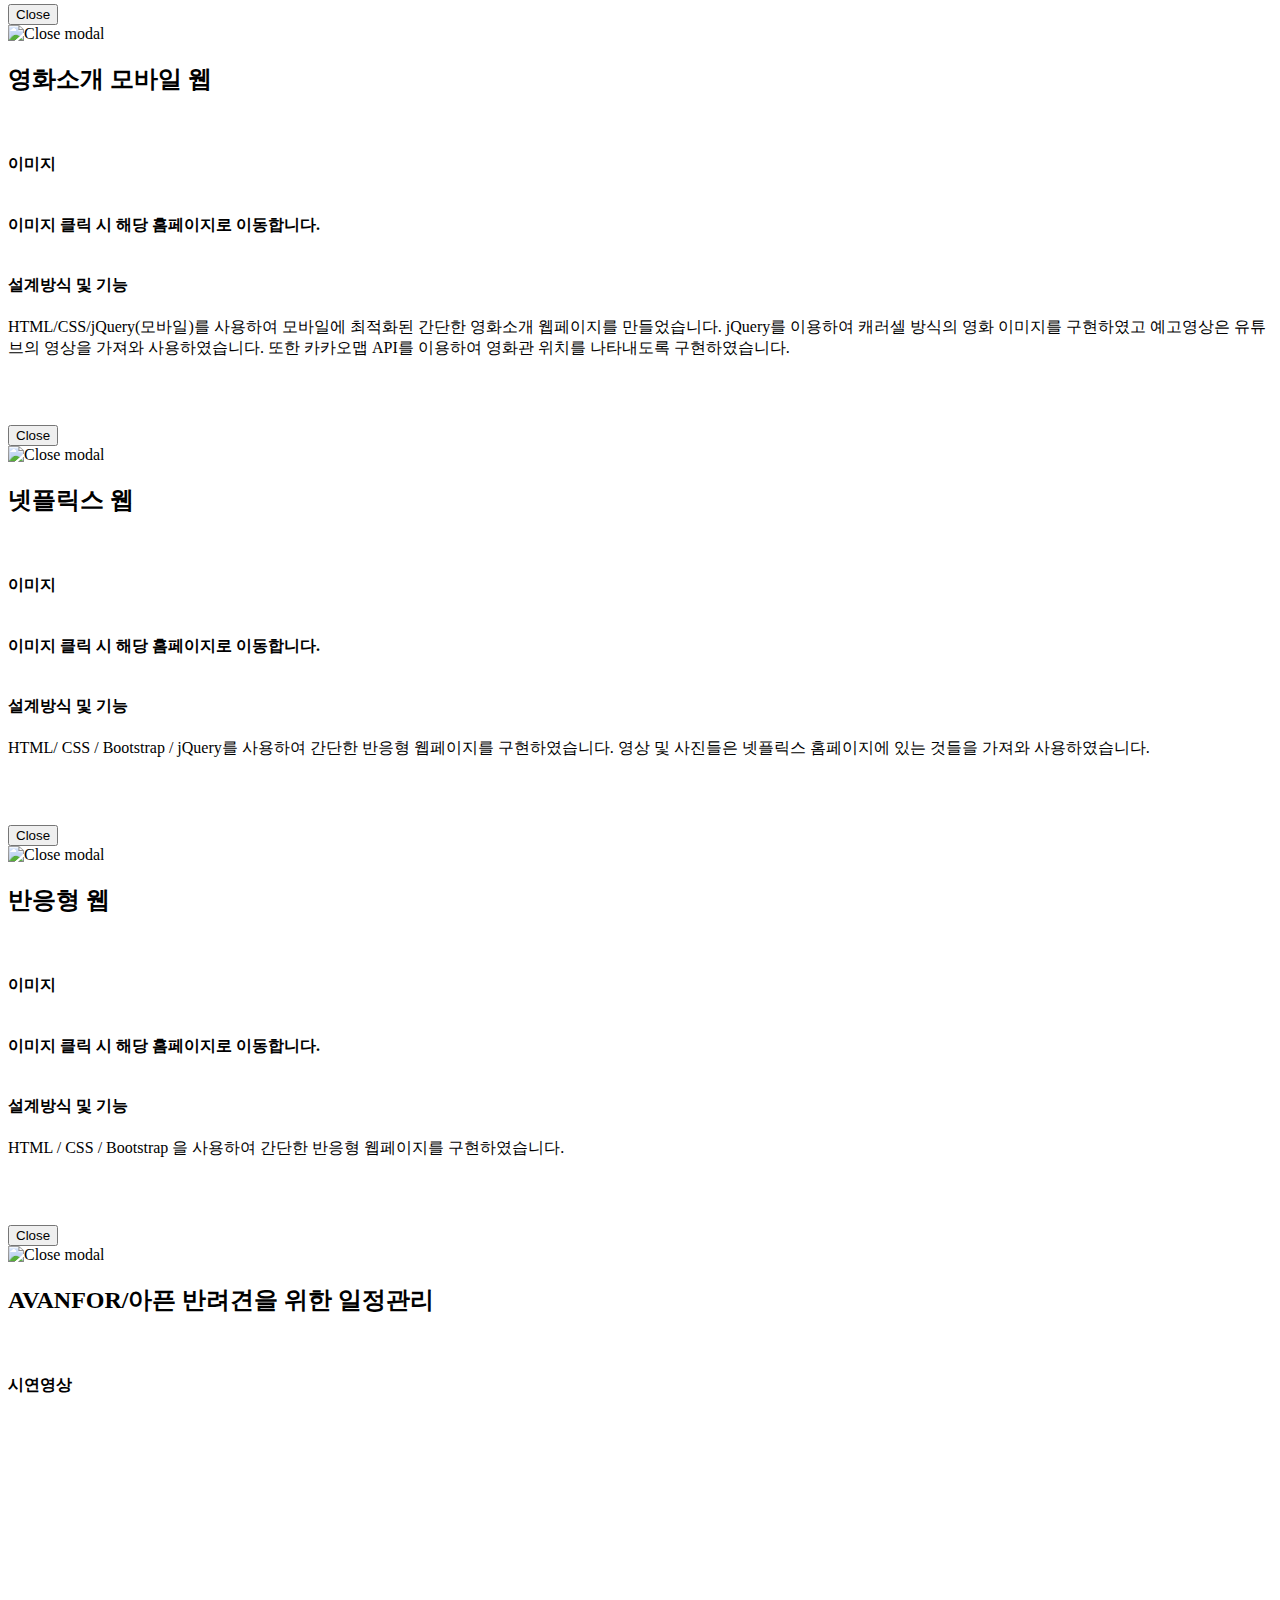
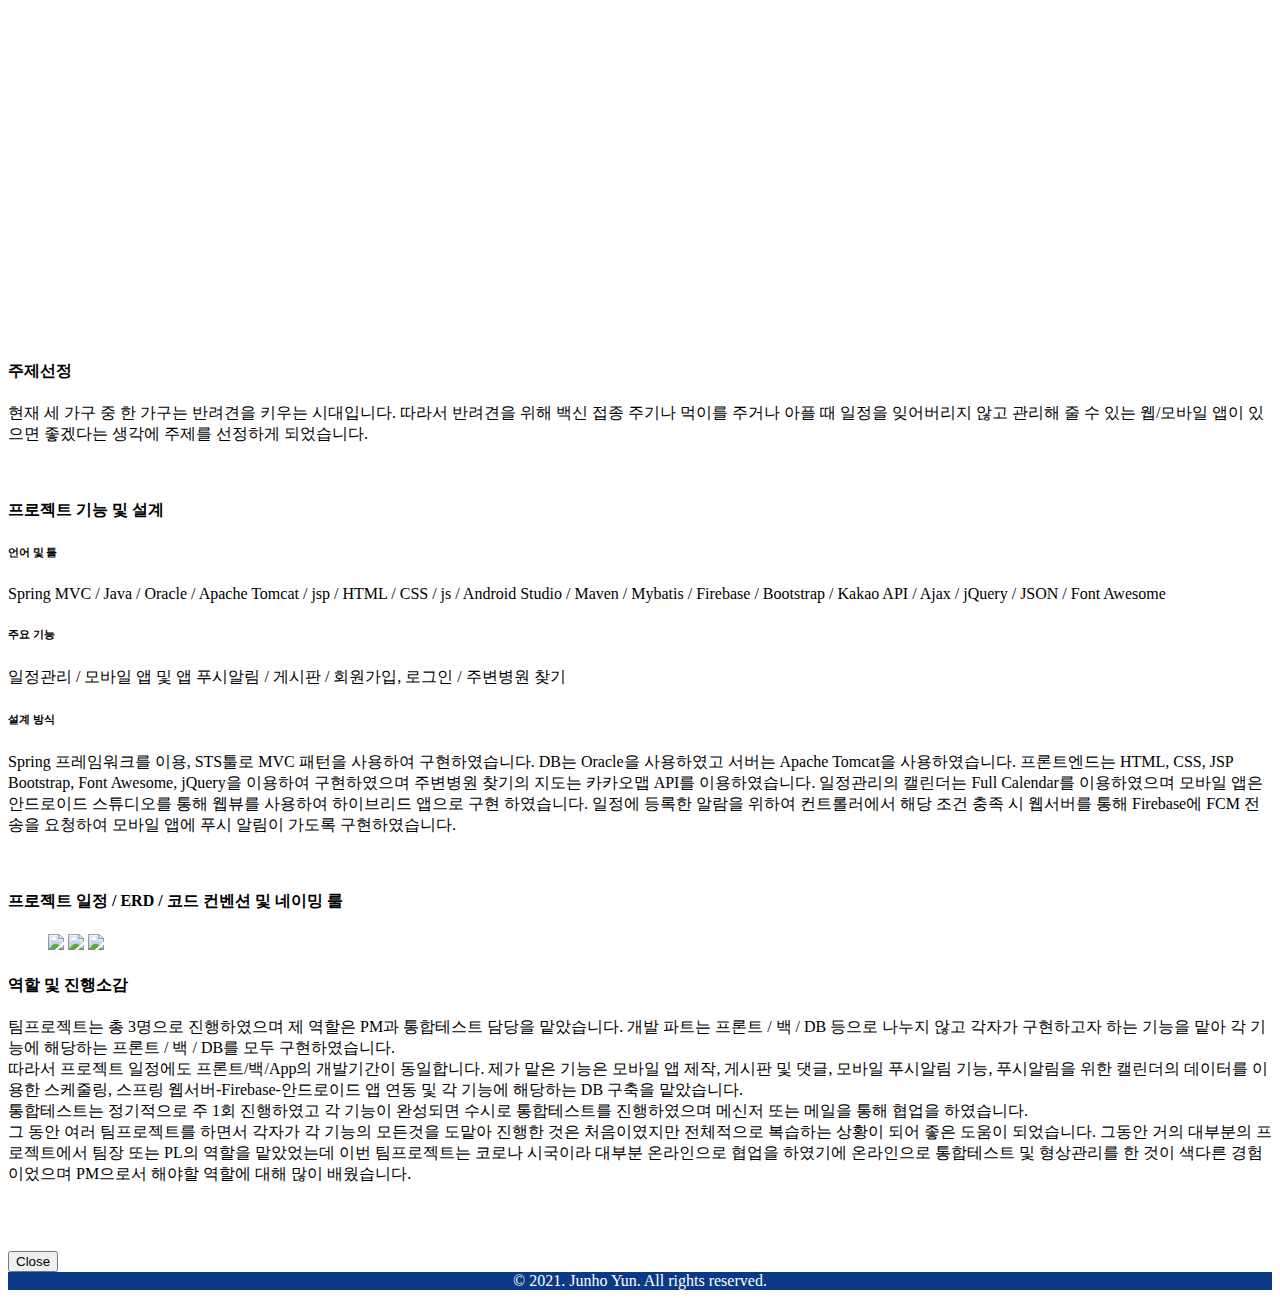
==== commit 9c895ef6: "Update index.html" ====
--- a/index.html
+++ b/index.html
@@ -2,6 +2,7 @@
 <html lang="en">
     <head>
         <meta charset="utf-8" />
+        <meta http-equiv="Content-Security-Policy" content="upgrade-insecure-requests">
         <meta name="viewport" content="width=device-width, initial-scale=1, shrink-to-fit=no" />
         <meta name="description" content="" />
         <meta name="author" content="" />
@@ -481,7 +482,7 @@
                                         <h4>
                                             설계방식 및 기능
                                         </h4>
-                                        <p>html/ css/ js를 사용하여, 간단한 브랜드 웹페이지를 만들었습니다. 배경에 사용된 영상은 유튜브에 업로드된 영상을 가져와서 만들었습니다.</p>
+                                        <p>HTML/ CSS/ JS를 사용하여, 간단한 브랜드 웹페이지를 만들었습니다. 배경에 사용된 영상은 유튜브에 업로드된 영상을 가져와서 만들었습니다.</p>
                                     
                                     </div>
                                             
@@ -560,7 +561,7 @@
                                         <h4>
                                             이미지
                                         </h4>
-                                        <a style="text-align: center;" href="https://demetriedgar.github.io/movieWeb/index" target="_blank">
+                                        <a style="text-align: center;" href="https://demetriedgar.github.io/movieMWeb/" target="_blank">
                                             <img class="img-fluid d-block mx-auto" style="width: auto; height: auto;" src="assets/img/projects/movieMWeb.PNG" alt="" />
                                             
                                         </a>
@@ -574,7 +575,8 @@
                                         <h4>
                                             설계방식 및 기능
                                         </h4>
-                                        <p>html/ css/ js를 사용하여, 간단한 브랜드 웹페이지를 만들었습니다. 배경에 사용된 영상은 유튜브에 업로드된 영상을 가져와서 만들었습니다.</p>
+                                        <p>HTML/CSS/jQuery(모바일)를 사용하여 모바일에 최적화된 간단한 영화소개 웹페이지를 만들었습니다. jQuery를 이용하여 캐러셀 방식의 영화 이미지를 구현하였고 예고영상은 유튜브의 영상을 가져와 사용하였습니다. 또한 카카오맵 API를 이용하여 영화관 위치를 나타내도록 구현하였습니다.
+                                        </p>
                                     
                                     </div>
                                             
@@ -624,7 +626,8 @@
                                         <h4>
                                             설계방식 및 기능
                                         </h4>
-                                        <p>html/ css/ js를 사용하여, 간단한 브랜드 웹페이지를 만들었습니다. 배경에 사용된 영상은 유튜브에 업로드된 영상을 가져와서 만들었습니다.</p>
+                                        <p>HTML/ CSS / Bootstrap / jQuery를 사용하여 간단한 반응형 웹페이지를 구현하였습니다. 영상 및 사진들은 넷플릭스 홈페이지에 있는 것들을 가져와 사용하였습니다.
+                                        </p>
                                     
                                     </div>
                                             
@@ -675,7 +678,8 @@
                                         <h4>
                                             설계방식 및 기능
                                         </h4>
-                                        <p>html/ css/ js를 사용하여, 간단한 브랜드 웹페이지를 만들었습니다. 배경에 사용된 영상은 유튜브에 업로드된 영상을 가져와서 만들었습니다.</p>
+                                        <p>HTML / CSS / Bootstrap 을 사용하여 간단한 반응형 웹페이지를 구현하였습니다.
+                                        </p>
                                     
                                     </div>
                                             
@@ -696,13 +700,7 @@
         </div>
         
         
-
-
-
-
-
-        
-        <!-- 개인 프로젝트 모달 끝------------------------>
+        <!-- 개인 프로젝트 모달 끝------------------------------------->
         
 
 
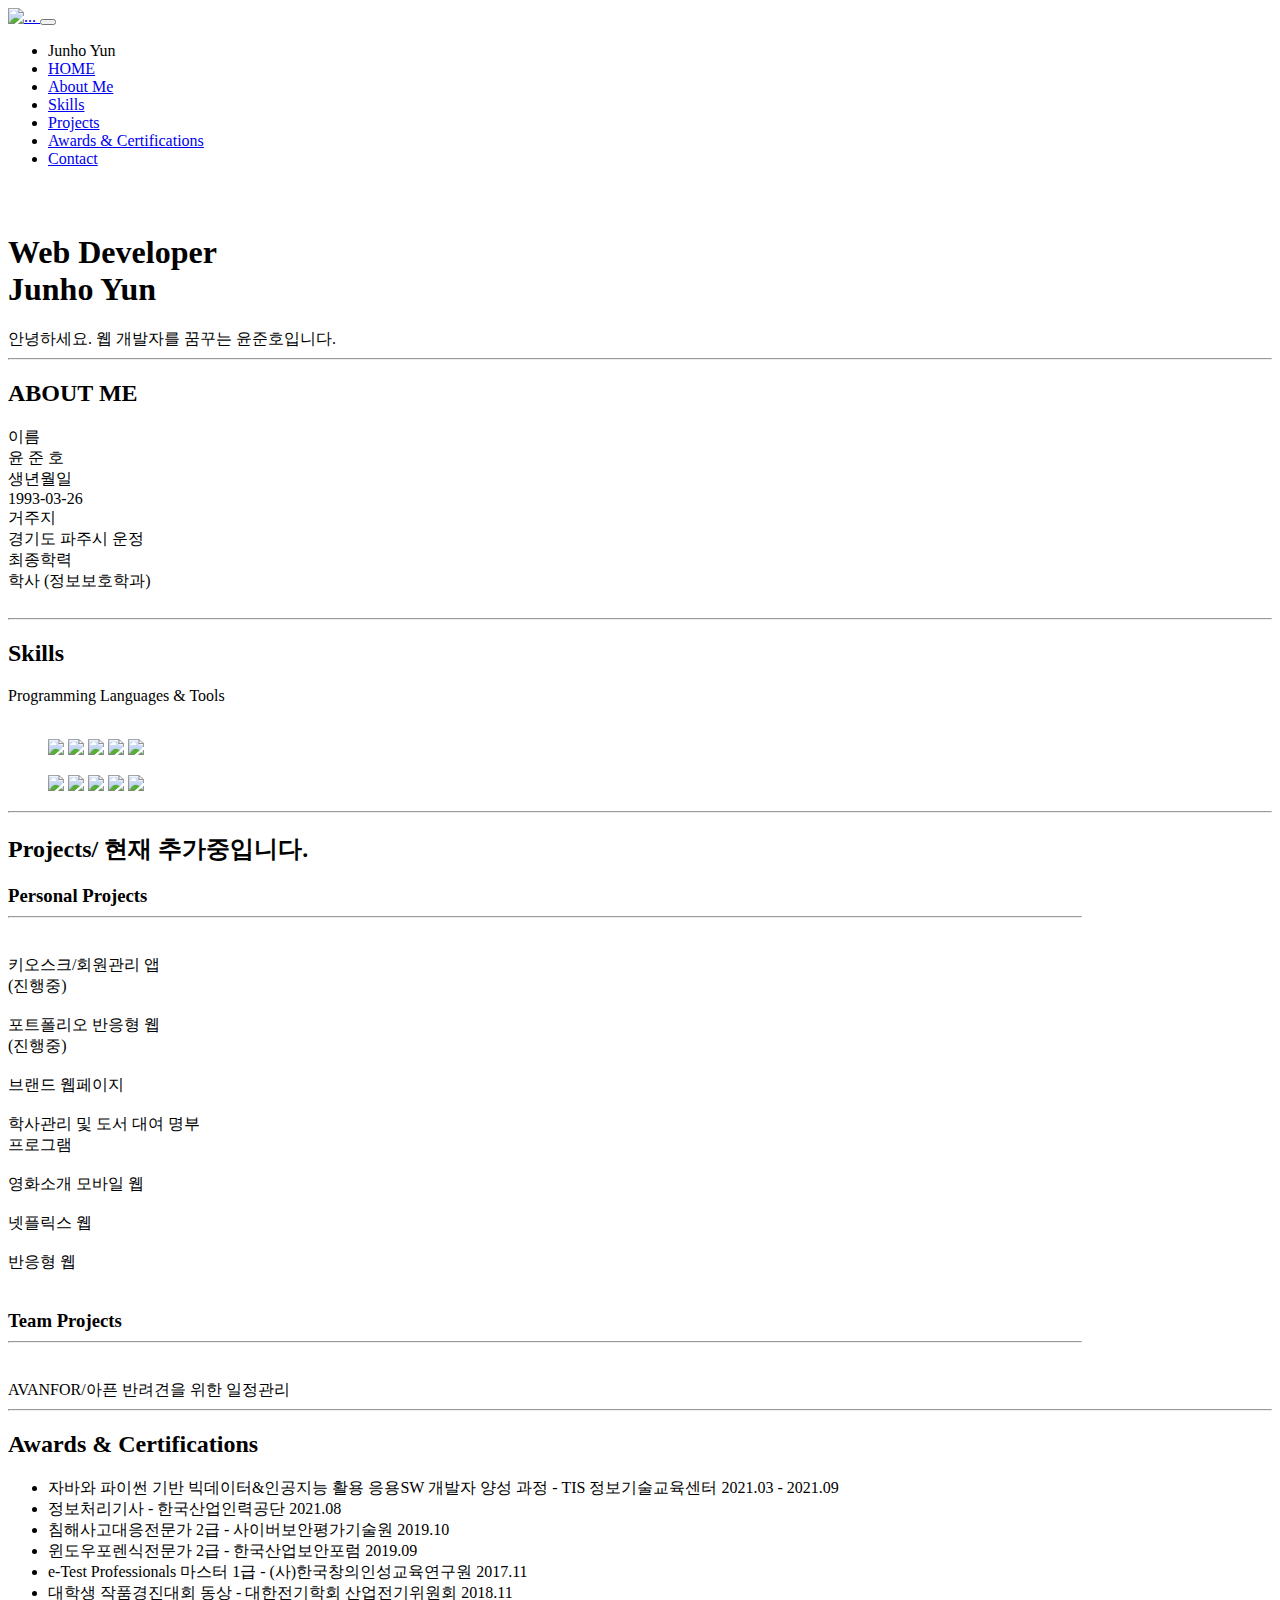
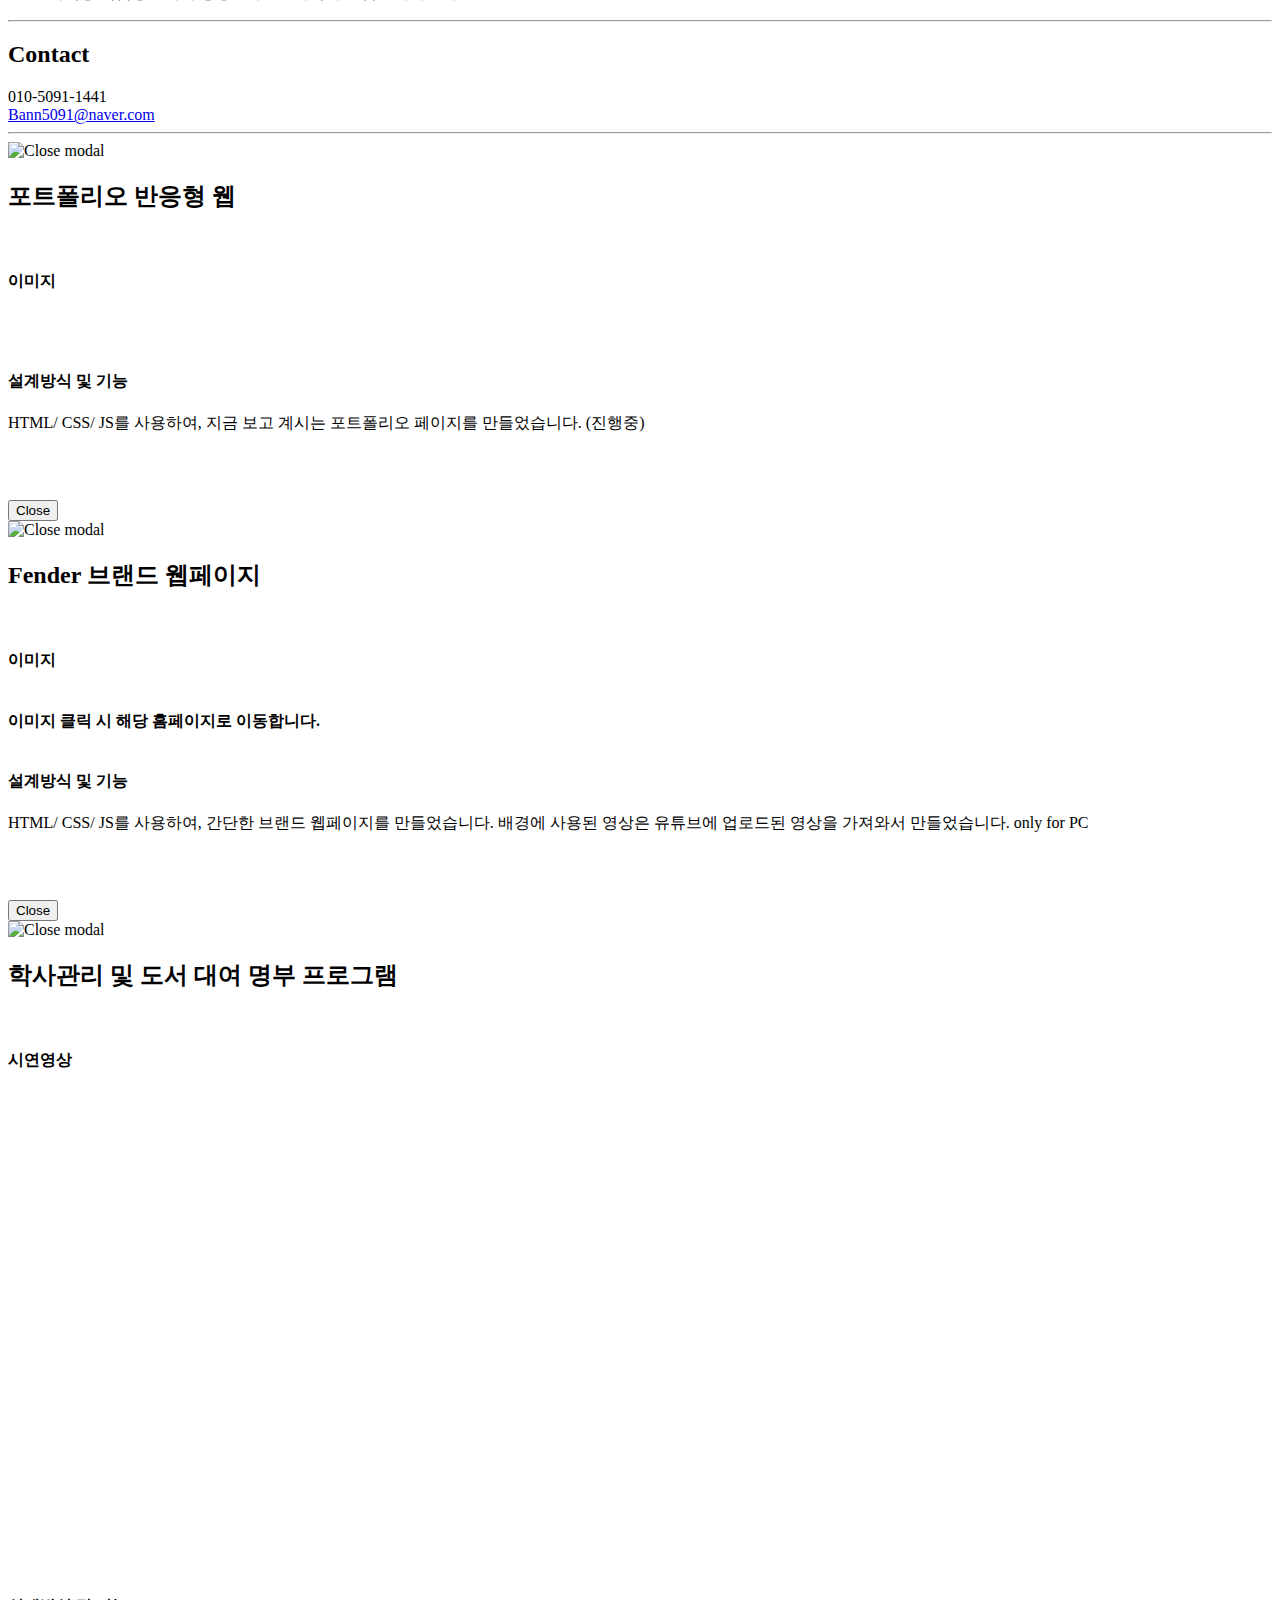
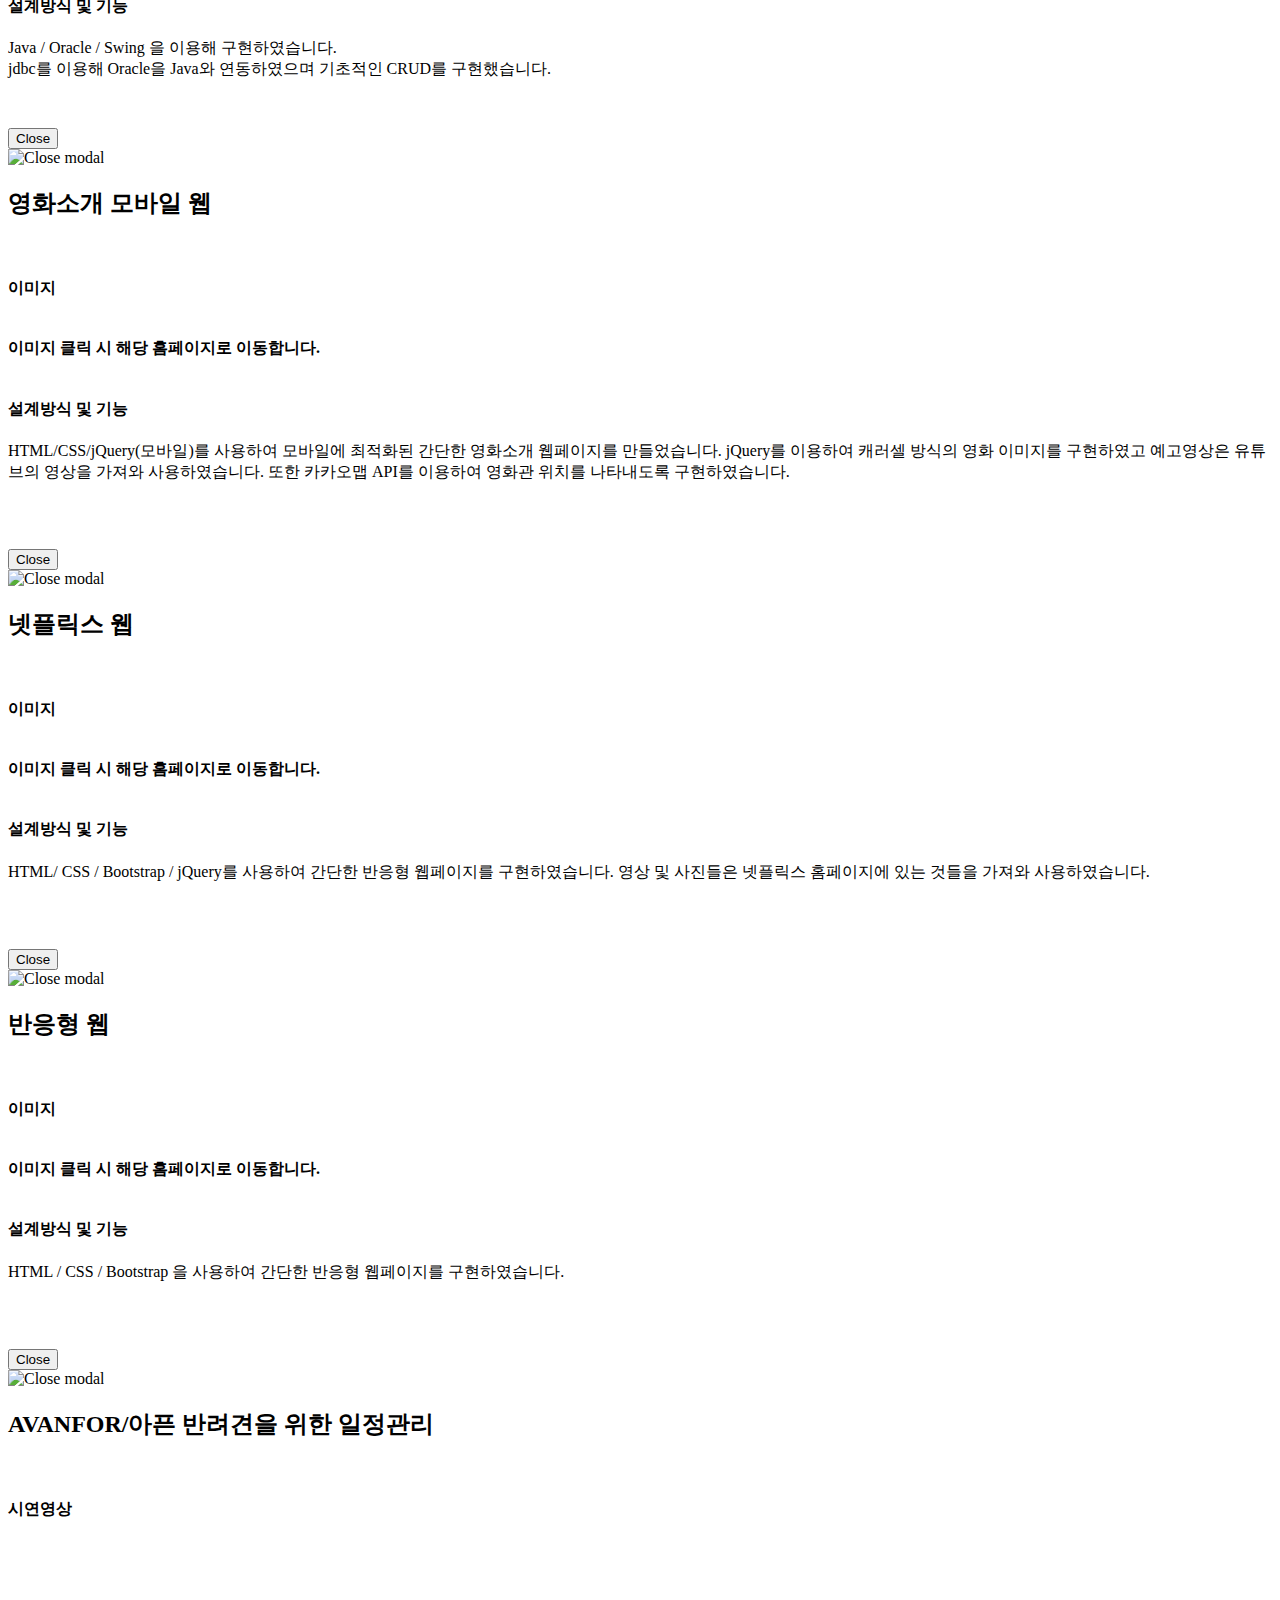
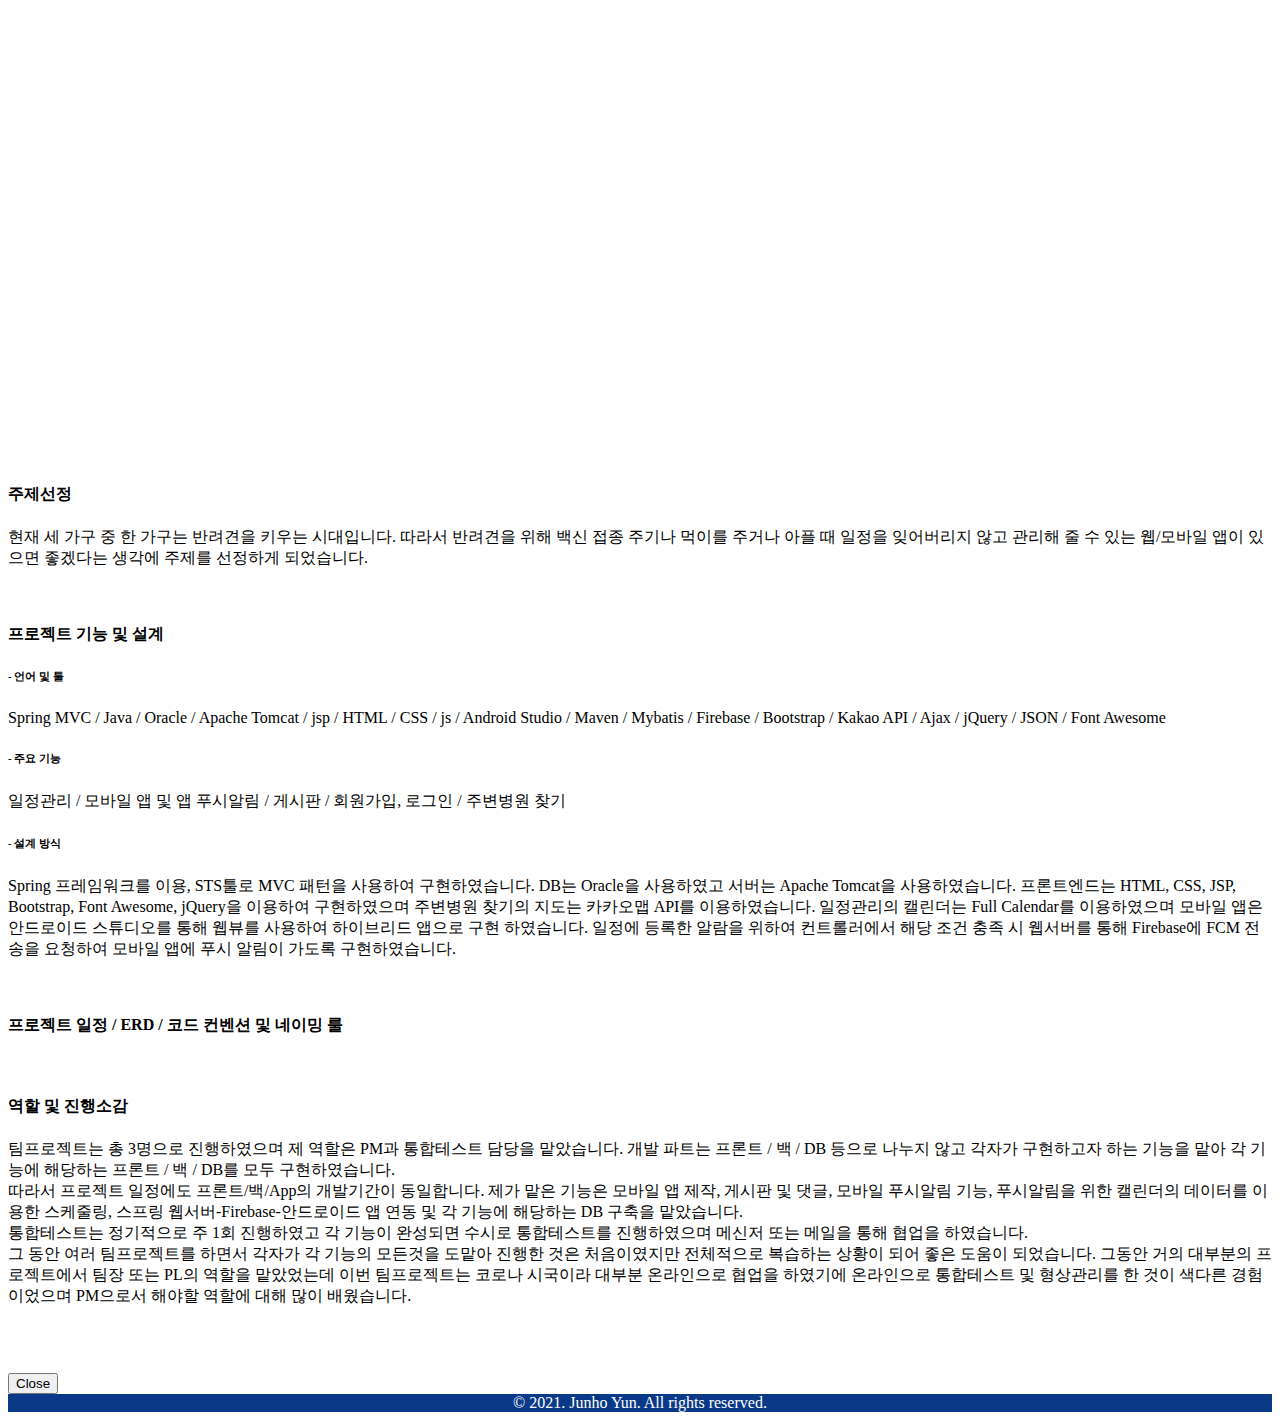
==== commit b7a6cadc: "Update index.html" ====
--- a/index.html
+++ b/index.html
@@ -47,7 +47,7 @@
         <!-- Navigation-->
         <nav class="navbar navbar-expand-lg navbar-dark bg-primary fixed-top" id="sideNav">
             <a class="navbar-brand js-scroll-trigger" href="#page-top">
-                <span class="d-block d-lg-none">Junho Yun</span>
+                <!-- <span class="d-block d-lg-none">Junho Yun</span> -->
                 <span class="d-none d-lg-block"><img class="img-fluid img-profile rounded-circle mx-auto mb-2" src="assets/img/profile.jpg" alt="..." /></span>
             </a>
             <button class="navbar-toggler" type="button" data-bs-toggle="collapse" data-bs-target="#navbarResponsive" aria-controls="navbarResponsive" aria-expanded="false" aria-label="Toggle navigation"><span class="navbar-toggler-icon"></span></button>
@@ -55,6 +55,7 @@
                 
                 <ul class="navbar-nav">
                     <li class="name-text">Junho Yun</li>
+                    <li class="nav-item"><a class="nav-link js-scroll-trigger" href="#home">HOME</a></li>
                     <li class="nav-item"><a class="nav-link js-scroll-trigger" href="#about">About Me</a></li>
                     <!-- <li class="nav-item"><a class="nav-link js-scroll-trigger" href="#experience">Experience</a></li> -->
                     <!-- <li class="nav-item"><a class="nav-link js-scroll-trigger" href="#education">Education</a></li> -->
@@ -79,9 +80,9 @@
         
         <!-- Page Content-->
         <div class="container-fluid p-0">
-            <!-- About-->
+            <!-- home-->
             
-            <section class="resume-section" id="about">
+            <section class="resume-section" id="home">
                 <div class="resume-section-content">
                     
                     <h1 class="home-title-text">
@@ -91,34 +92,14 @@
                     <div class="home-subtitle-text">
                         안녕하세요. 웹 개발자를 꿈꾸는 윤준호입니다.
                     </div>
-                    <br>
-                    <br>
-                    <br>
-                    <br>
-                    <br>
-                    <br>
-                    <br>
+                    
+
+                    
                     <!-- 자기소개 채워넣을 칸 -->
                     
-                    <h2 class="mb-4">ABOUT ME</h2>
-                    <!-- <p class="lead mb-5"></p> -->
-                    <div class="social-icons">
-                        <a class="social-icon"><i class="fas fa-user-alt"></i></a>
-                        <div class="icons-text">이름<br>윤 준 호</div>
-
-                        <a class="social-icon"><i class="fas fa-birthday-cake"></i></a>
-                        <div class="icons-text">생년월일<br>1993-03-26</div>
-                        <br>
-                        <br>
-                        <br>
-                        <a class="social-icon"><i class="fas fa-map-marker-alt"></i></a>
-                        <div class="icons-text">거주지<br>경기도 파주시 운정</div>
-
-                        <a class="social-icon"><i class="fas fa-user-graduate"></i></a>
-                        <div class="icons-text">최종학력<br>학사 (정보보호학과)</div>
-                    </div>
-                    <br>
-                    <br>
+                </div>
+                <!-- <br>
+                    <br> -->
                     <!-- 소셜아이콘 원본
                     <div class="social-icons">
                         <a class="social-icon" href="#!"><i class="fab fa-linkedin-in"></i></a>
@@ -126,10 +107,95 @@
                         <a class="social-icon" href="#!"><i class="fab fa-twitter"></i></a>
                         <a class="social-icon" href="#!"><i class="fab fa-facebook-f"></i></a>
                     </div> -->
-                    
-                </div>
             </section>
             <hr class="m-0" />
+
+            <!-- About Me -->
+            <article class="AboutMe_AboutMe__1TCRF" id="about" style="padding-right: 5%;">
+                <div class="resume-section-content">
+                    <!-- <div class="SectionTitle_SectionTitle__3f_lU"> -->
+                        <h2 class="mb-4">ABOUT ME</h2>
+                    <!-- </div> -->
+                    
+                    <div class="AboutMe_content__2uEf5" >
+                    
+                    
+                    
+                        <div class="AboutMe_basic-infos__36Rb0">
+                            <div class="AboutMe_basic-info-wrapper__3E-0e">
+                                <div class="AboutMe_basic-info__3sjma">
+                                    <div class="social-icons">
+                                        <a class="social-icon"><i class="fas fa-user-alt"></i></a>
+                                    </div>
+                                    
+                                
+                                    <div class="icons-text">이름<br>윤 준 호</div>
+                                </div>
+                            </div>
+
+                            <div class="AboutMe_basic-info-wrapper__3E-0e">
+                                <div class="AboutMe_basic-info__3sjma">
+                                    <div class="social-icons">
+                                        <a class="social-icon"><i class="fas fa-birthday-cake"></i></a>
+                                    </div>
+                                    
+                                <div class="icons-text">생년월일<br>1993-03-26</div>
+                                </div>
+                            </div>
+
+                            <div class="AboutMe_basic-info-wrapper__3E-0e">
+                                <div class="AboutMe_basic-info__3sjma">
+                                    <div class="social-icons">
+                                        <a class="social-icon"><i class="fas fa-map-marker-alt"></i></a>
+                                    </div>
+                                    
+                                <div class="icons-text">거주지<br>경기도 파주시 운정</div>
+                                </div>
+                            </div>
+
+                            <div class="AboutMe_basic-info-wrapper__3E-0e">
+                                <div class="AboutMe_basic-info__3sjma">
+                                    <div class="social-icons">
+                                        <a class="social-icon"><i class="fas fa-user-graduate"></i></a>
+                                    </div>
+                                    
+                                <div class="icons-text">최종학력<br>학사 (정보보호학과)</div>
+                                </div>
+                            </div>
+
+                            
+
+                        </div>
+                        
+
+                            <!-- <div class="social-icons">
+                                
+        
+                                
+                                <br>
+                                <br>
+                                <br> -->
+                                
+        
+                                
+                                <br>
+                            
+                        </div> 
+                    
+                    <!-- <p class="lead mb-5"></p> -->
+                    
+                </div>
+
+
+                
+                </div>
+
+                
+                
+            </article>
+            <hr class="m-0" />
+
+
             <!-- Experience -->
             <!-- <section class="resume-section" id="experience">
                 <div class="resume-section-content">
@@ -243,17 +309,17 @@
                             <span class="fa-li"><i class="fas fa-check"></i></span>
                             Agile Development & Scrum
                         </li>
-                    </ul>
-                </div> -->
+                    </ul> -->
+                </div>
             </section>
             <hr class="m-0" />
 
 
             <!-- Projects-->
-            <section class="page-section" id="projects">
-                <div class="container">
+            <section class="page-section" id="projects" style="padding-right: 15%;">
+                <div class="resume-section-content">
                     <h2 class="mb-5">Projects/ 현재 추가중입니다.</h2>
-                    <h3 class="subheading mb-4">Personal Projects</h3>
+                    <h3 class="subheading mb-4">Personal Projects<hr class="m-0" /></h3>
                     
                     <div class="row">
                         <div class="col-lg-4 col-sm-6 mb-4">
@@ -275,14 +341,14 @@
                         <div class="col-lg-4 col-sm-6 mb-4">
                             <div class="portfolio-item">
                                 <!-- 누르면 링크로 바로 가게끔 한다. -->
-                                <a class="portfolio-link" data-bs-toggle="modal" href="#portfolioModal1">
+                                <a class="portfolio-link" data-bs-toggle="modal" href="#projectModal6">
                                     <div class="portfolio-hover">
                                         <div class="portfolio-hover-content"><i class="fas fa-plus fa-3x"></i></div>
                                     </div>
                                     <img class="img-fluid" src="assets/img/projects/portfolio.PNG" alt="" />
                                 </a>
                                 <div class="portfolio-caption">
-                                    <div class="portfolio-caption-heading">포트폴리오 웹</div>
+                                    <div class="portfolio-caption-heading">포트폴리오 반응형 웹</div>
                                     <div class="portfolio-caption-subheading">(진행중)</div>
                                 </div>
                             </div>
@@ -361,7 +427,7 @@
                     </div>
                     <!-- 개인 프로젝트 끝 --------------------------------->
                     <br>
-                    <h3 class="subheading mb-4">Team Projects</h3>
+                    <h3 class="subheading mb-4">Team Projects<hr class="m-0" /></h3>
                     <div class="row">
                         <div class="col-lg-4 col-sm-6">
                             <div class="portfolio-item">
@@ -384,7 +450,7 @@
 
             <!-- Awards-->
             <section class="page-section" id="awards">
-                <div class="resume-section-content">
+                <div class="resume-section-content" style="padding-right: 15%;">
                     <h2 class="mb-5">Awards & Certifications</h2>
                     
                     <ul class="fa-ul mb-0">
@@ -420,36 +486,108 @@
 
 
             <!-- contact -->
-            <section class="page-section" id="contact">
+            
+
+            <article class="AboutMe_AboutMe__1TCRF" id="contact" >
                 <div class="resume-section-content">
                     <h2 class="mb-5">Contact</h2>
-                    <div class="social-icons">
+                    <div class="AboutMe_content__2uEf5" >
                         
-                        <a class="social-icon"><i class="fas fa-phone"></i></a>
-                        <div class="icons-just-text"><a>010-5091-1441</a></div>
-                        
-                        <br>
-                        <br>
-                        <br>
-                        
-                        <a class="social-icon"><i class="fas fa-envelope"></i></a>
-                        <div class="icons-just-text">
-                        <a href="mailto:bann5091@naver.com">Bann5091@naver.com</a></div>
-                        <br>
-                        <br>
-                        <br>
-                        
-                        
-                        
-                    </div>
-                </div>
-            </section>
+                        <div class="AboutMe_basic-infos__36Rb0-2">
+                            <div class="AboutMe_basic-info-wrapper__3E-0e-2">
+                                <div class="AboutMe_basic-info__3sjma-2">
+                                    <div class="social-icons">
+                                        <a class="social-icon"><i class="fas fa-phone"></i></a>
+                                    </div>
+    
+                                    <div class="icons-just-text">010-5091-1441</div>
+                                </div>
+                                
+                            </div>
+
+                            <div class="AboutMe_basic-info-wrapper__3E-0e-2">
+                                <div class="AboutMe_basic-info__3sjma-2">
+                                    <div class="social-icons">
+                                        <a class="social-icon"><i class="fas fa-envelope"></i></a>
+                                    </div>
+    
+                                    <div class="icons-just-text">
+                                        <a href="mailto:bann5091@naver.com" style="text-decoration: underline;">Bann5091@naver.com</a>
+                                    </div>
+                                </div>
+                                
+                            </div>
+                        </div>
+                    </div>
+
+                    
+                </div>
+            </article>
             <hr class="m-0" />
             
         </div>
 
+        
+
         <!-- 개인 프로젝트 모달 시작 ---------------------------->
-        <!-- Personal Modal 1-->
+        
+        <!-- Personal Modal 6-->
+        <div class="portfolio-modal modal fade" id="projectModal6" tabindex="-1" role="dialog" aria-hidden="true">
+            <div class="modal-dialog">
+                <div class="modal-content">
+                    <div class="close-modal" data-bs-dismiss="modal"><img src="assets/img/close-icon.svg" alt="Close modal" /></div>
+                    <div class="container">
+                        <div class="row justify-content-center">
+                            <div class="col-lg-8">
+                                <div class="modal-body">
+                                    <!-- Project Details Go Here-->
+                                    <h2 class="text-uppercase">포트폴리오 반응형 웹</h2>
+                                    <br>
+                                    <!--align left 시작-->
+                                    <div class="modal-bdoy" style="text-align: left;">
+                                        <h4>
+                                            이미지
+                                        </h4>
+                                        <a style="text-align: center;" href="" target="_blank">
+                                            <img class="img-fluid d-block mx-auto" style="width: auto; height: auto;" src="assets/img/projects/portfolio.PNG" alt="" />
+                                            
+                                        </a>
+                                    </div>
+                                            
+                                        
+                                    <!-- <b>이미지 클릭 시 해당 홈페이지로 이동합니다.</b> -->
+                                    
+                                    <div class="modal-bdoy" style="text-align: left;">
+                                        <br>
+                                        <h4>
+                                            설계방식 및 기능
+                                        </h4>
+                                        <p>HTML/ CSS/ JS를 사용하여, 
+                                        지금 보고 계시는 포트폴리오 페이지를 만들었습니다. 
+                                        (진행중)
+                                        </p>
+                                    
+                                    </div>
+                                            
+                                    <!-- align left 끝----------------->
+                                    
+                                    
+                                    <br>
+                                    <button class="btn btn-primary" data-bs-dismiss="modal" type="button" style="margin-top: 2rem;">
+                                        <i class="fas fa-times mr-1"></i>
+                                        Close
+                                    </button>
+                                </div>
+                            </div>
+                        </div>
+                    </div>
+                </div>
+            </div>
+        </div>
+
+
+
+
         
         <!-- Personal Modal 5-->
         <div class="portfolio-modal modal fade" id="projectModal5" tabindex="-1" role="dialog" aria-hidden="true">
@@ -482,7 +620,7 @@
                                         <h4>
                                             설계방식 및 기능
                                         </h4>
-                                        <p>HTML/ CSS/ JS를 사용하여, 간단한 브랜드 웹페이지를 만들었습니다. 배경에 사용된 영상은 유튜브에 업로드된 영상을 가져와서 만들었습니다.</p>
+                                        <p>HTML/ CSS/ JS를 사용하여, 간단한 브랜드 웹페이지를 만들었습니다. 배경에 사용된 영상은 유튜브에 업로드된 영상을 가져와서 만들었습니다. only for PC</p>
                                     
                                     </div>
                                             
@@ -521,14 +659,17 @@
                                         </h4>
 
                                         <div style="text-align: center;">
-                                            <iframe width="720" height="460" src="https://www.youtube.com/embed/MfnOA4mza-o" title="YouTube video player" frameborder="0" allow="accelerometer; autoplay; clipboard-write; encrypted-media; gyroscope; picture-in-picture" allowfullscreen></iframe>
+                                            <div class="video-wrap">
+                                                <iframe width="100%" height="460" src="https://www.youtube.com/embed/MfnOA4mza-o" title="YouTube video player" frameborder="0" allow="accelerometer; autoplay; clipboard-write; encrypted-media; gyroscope; picture-in-picture" allowfullscreen></iframe>
+                                            </div>
+                                            
                                         </div>
 
                                         <h4>
                                             <br>
                                             설계방식 및 기능
                                         </h4>
-                                        <p>Java / Oracle / Swing 을 이용해 구현하였습니다.<br> jdbc를 이용해 oracle을 java에 연동하였으며 기초적인 CRUD를 구현했습니다.</p>
+                                        <p>Java / Oracle / Swing 을 이용해 구현하였습니다.<br> jdbc를 이용해 Oracle을 Java와 연동하였으며 기초적인 CRUD를 구현했습니다.</p>
                                     </div>
                                     <!-- align left 끝----------------->
 
@@ -725,7 +866,12 @@
                                         <h4>
                                             시연영상
                                         </h4>
-                                        <div style="text-align: center;"><iframe width="720" height="500" src="https://www.youtube.com/embed/5dUqoi8FBtw" title="YouTube video player" frameborder="0" allow="accelerometer; autoplay; clipboard-write; encrypted-media; gyroscope; picture-in-picture" allowfullscreen></iframe></div>
+                                        <div style="text-align: center;">
+                                            <div class="video-wrap">
+                                                <iframe width="100%" height="500" src="https://www.youtube.com/embed/5dUqoi8FBtw" title="YouTube video player" frameborder="0" allow="accelerometer; autoplay; clipboard-write; encrypted-media; gyroscope; picture-in-picture" allowfullscreen></iframe>
+                                            </div>
+                                            
+                                        </div>
                                         
                                         
                                         <h4>
@@ -740,30 +886,42 @@
                                             프로젝트 기능 및 설계
                                         </h4>
                                         <h6>
-                                            언어 및 툴
+                                            - 언어 및 툴
                                         </h6>
                                         <p>Spring MVC / Java / Oracle / Apache Tomcat / jsp / HTML / CSS / js / Android Studio / Maven / Mybatis / Firebase / Bootstrap / Kakao API / Ajax / jQuery / JSON / Font Awesome</p>
                                         <h6>
-                                            주요 기능
+                                            - 주요 기능
                                         </h6>
                                         <p>
                                             일정관리 / 모바일 앱 및 앱 푸시알림 / 게시판 / 회원가입, 로그인 / 주변병원 찾기
                                         </p>
                                         <h6>
-                                            설계 방식
+                                            - 설계 방식
                                         </h6>
                                         <p>Spring 프레임워크를 이용, STS툴로 MVC 패턴을 사용하여 구현하였습니다. DB는 Oracle을 사용하였고 서버는 Apache Tomcat을 사용하였습니다.
-                                        프론트엔드는 HTML, CSS, JSP Bootstrap, Font Awesome, jQuery을 이용하여 구현하였으며 주변병원 찾기의 지도는 카카오맵 API를 이용하였습니다. 일정관리의 캘린더는 Full Calendar를 이용하였으며 모바일 앱은 안드로이드 스튜디오를 통해 웹뷰를 사용하여 하이브리드 앱으로 구현 하였습니다. 일정에 등록한 알람을 위하여 컨트롤러에서 해당 조건 충족 시 웹서버를 통해 Firebase에 FCM 전송을 요청하여 모바일 앱에 푸시 알림이 가도록 구현하였습니다.
+                                        프론트엔드는 HTML, CSS, JSP, Bootstrap, Font Awesome, jQuery을 이용하여 구현하였으며 주변병원 찾기의 지도는 카카오맵 API를 이용하였습니다. 일정관리의 캘린더는 Full Calendar를 이용하였으며 모바일 앱은 안드로이드 스튜디오를 통해 웹뷰를 사용하여 하이브리드 앱으로 구현 하였습니다. 일정에 등록한 알람을 위하여 컨트롤러에서 해당 조건 충족 시 웹서버를 통해 Firebase에 FCM 전송을 요청하여 모바일 앱에 푸시 알림이 가도록 구현하였습니다.
                                         </p>
                                         <br>
                                         <h4>
                                             프로젝트 일정 / ERD / 코드 컨벤션 및 네이밍 룰
                                         </h4>
+                                        
+                                        
                                         <ul class="list-inline">
-                                            <img class="list-img-inModal" src="assets/img/projects/avanFor/projectSchedule.png">
-                                            <img class="list-img-inModal" src="assets/img/projects/avanFor/ERD.png">
-                                            <img class="list-img-inModal" src="assets/img/projects/avanFor/rule.png">
+                                            <img class="img-fluid d-block mx-auto" style="width: auto; height: auto; max-height: 20rem;"
+                                                src="assets/img/projects/avanFor/projectSchedule.png" alt="" />
+                                            
+                                            <img class="img-fluid d-block mx-auto" style="width: auto; height: auto; max-height: 20rem;"
+                                                src="assets/img/projects/avanFor/ERD.png" alt="" />
+                                            
+                                            <img class="img-fluid d-block mx-auto" style="width: auto; height: auto; max-height: 20rem;"
+                                                src="assets/img/projects/avanFor/rule.png" alt="" />
+                                        
                                         </ul>
+                                        
+                                        
+                                        
+                                        
                                         <p>
     
                                         </p>
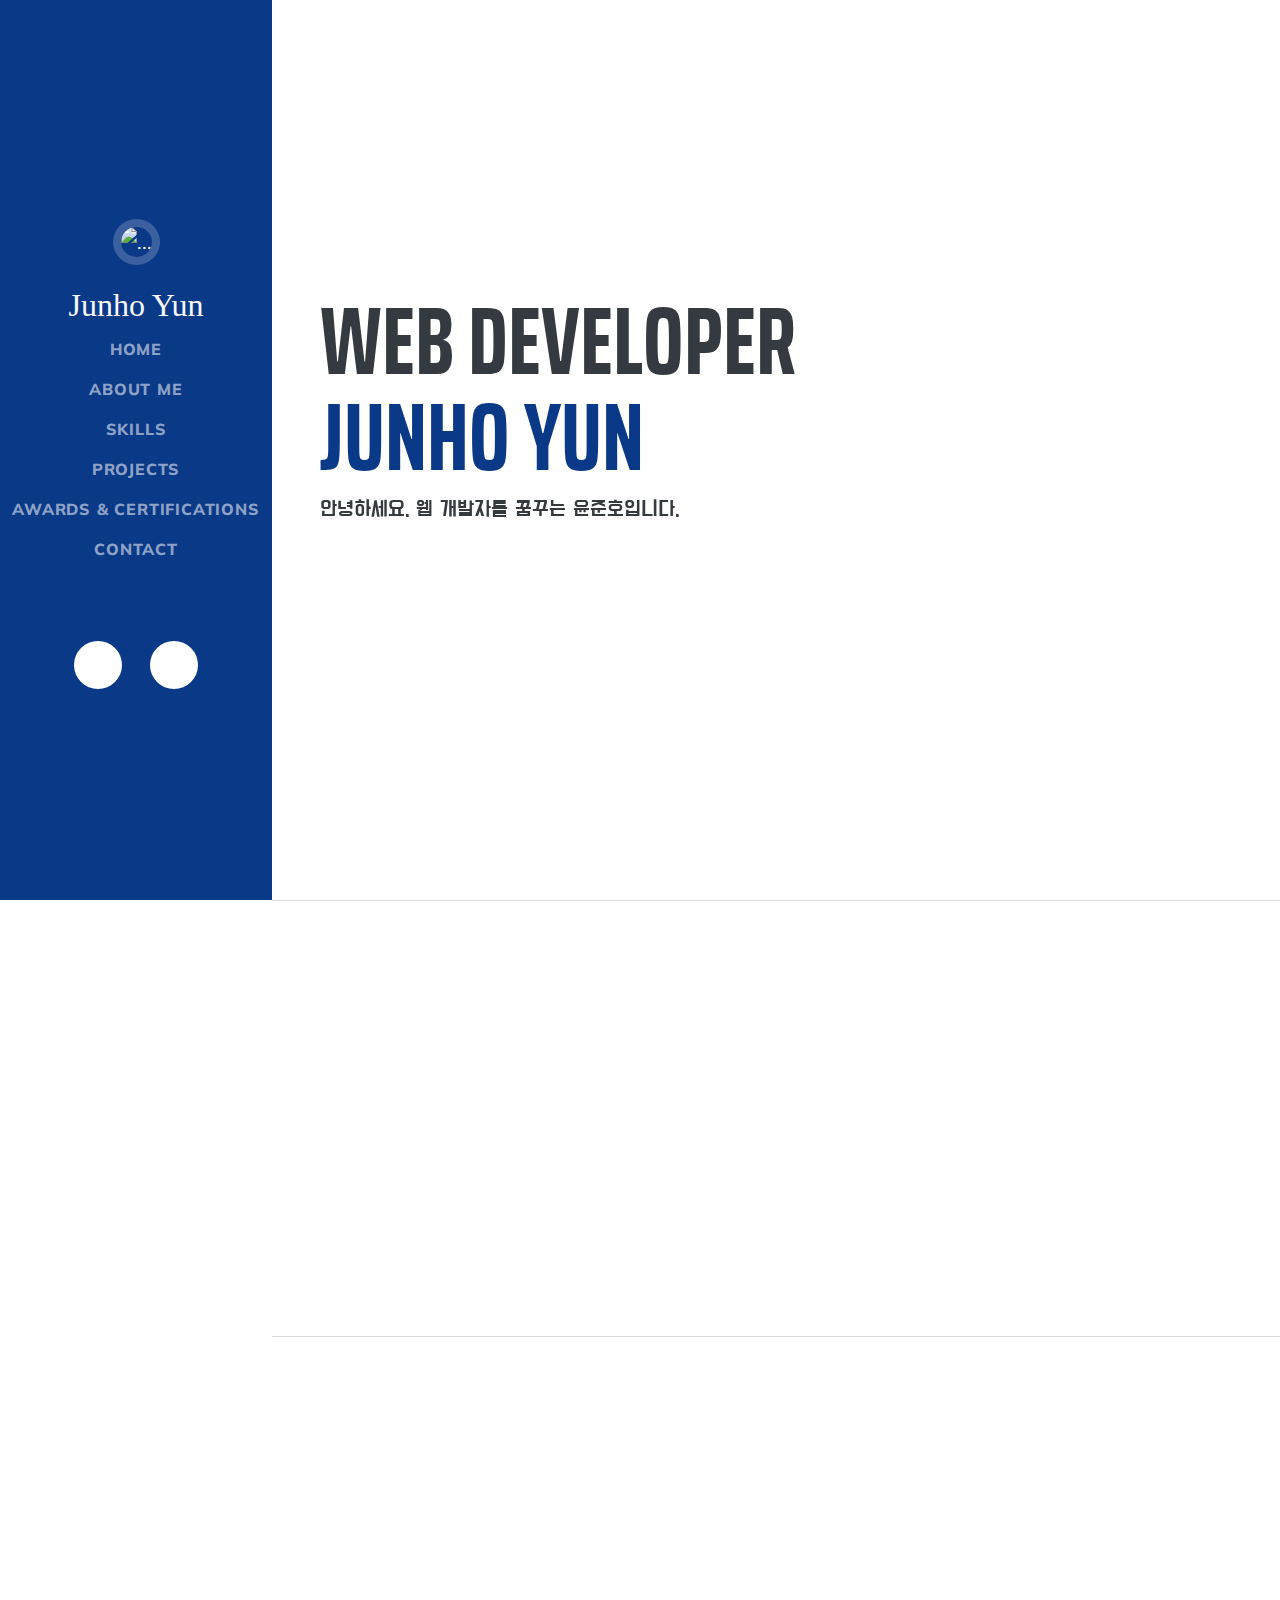
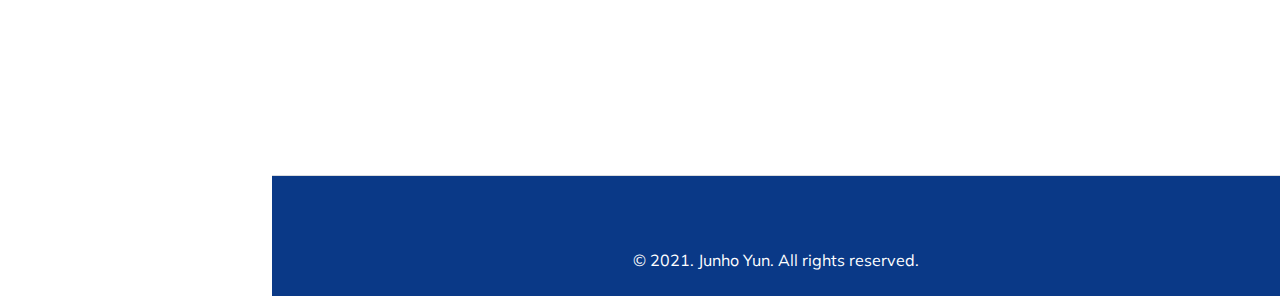
==== commit d78a3b73: "Update index.html" ====
--- a/index.html
+++ b/index.html
@@ -12,6 +12,8 @@
         
         <!-- Font Awesome icons (free version)-->
         <script src="https://use.fontawesome.com/releases/v5.15.3/js/all.js" crossorigin="anonymous"></script>
+
+
         <!-- Google fonts-->
         <link href="https://fonts.googleapis.com/css?family=Saira+Extra+Condensed:500,700" rel="stylesheet" type="text/css" />
         <link href="https://fonts.googleapis.com/css?family=Muli:400,400i,800,800i" rel="stylesheet" type="text/css" />
@@ -21,6 +23,11 @@
         
         <link href="https://fonts.googleapis.com/css2?family=Permanent+Marker&display=swap" rel="stylesheet">
         <link href="https://fonts.googleapis.com/css2?family=Nanum+Gothic:wght@400;700&display=swap" rel="stylesheet">
+
+
+        <!-- aos 부분-->
+        <script src="https://unpkg.com/aos@2.3.1/dist/aos.js"></script>
+        <link href="https://unpkg.com/aos@2.3.1/dist/aos.css" rel="stylesheet">
         
         
         <!--추가 폰트-->
@@ -43,6 +50,9 @@
         
     </head>
     <body id="page-top">
+        <script> 
+            AOS.init({once: true}); 
+        </script>
         
         <!-- Navigation-->
         <nav class="navbar navbar-expand-lg navbar-dark bg-primary fixed-top" id="sideNav">
@@ -84,14 +94,23 @@
             
             <section class="resume-section" id="home">
                 <div class="resume-section-content">
-                    
+                    <div data-aos="fade-right" 
+                    data-aos-duration="1000">
                     <h1 class="home-title-text">
                         Web Developer<br>
                         <span class="text-primary">Junho Yun</span>
                     </h1>
-                    <div class="home-subtitle-text">
-                        안녕하세요. 웹 개발자를 꿈꾸는 윤준호입니다.
-                    </div>
+                    </div>
+                    
+                    <div data-aos="fade-right" 
+                    data-aos-delay="200"
+                    data-aos-duration="1000">
+                        <div class="home-subtitle-text">
+                            안녕하세요. 웹 개발자를 꿈꾸는 윤준호입니다.
+                        </div>
+                    </div>
+                    
+                    
                     
 
                     
@@ -113,128 +132,67 @@
             <!-- About Me -->
             <article class="AboutMe_AboutMe__1TCRF" id="about" style="padding-right: 5%;">
                 <div class="resume-section-content">
-                    <!-- <div class="SectionTitle_SectionTitle__3f_lU"> -->
-                        <h2 class="mb-4">ABOUT ME</h2>
-                    <!-- </div> -->
-                    
+                    <div data-aos="fade-right" 
+                    data-aos-duration="1000" data-aos-easing="ease">
+                        <h2 class="mb-5">ABOUT ME</h2>
+                    </div>
+                    
+                    
+
                     <div class="AboutMe_content__2uEf5" >
-                    
-                    
-                    
-                        <div class="AboutMe_basic-infos__36Rb0">
-                            <div class="AboutMe_basic-info-wrapper__3E-0e">
-                                <div class="AboutMe_basic-info__3sjma">
-                                    <div class="social-icons">
-                                        <a class="social-icon"><i class="fas fa-user-alt"></i></a>
-                                    </div>
-                                    
-                                
-                                    <div class="icons-text">이름<br>윤 준 호</div>
-                                </div>
-                            </div>
-
-                            <div class="AboutMe_basic-info-wrapper__3E-0e">
-                                <div class="AboutMe_basic-info__3sjma">
-                                    <div class="social-icons">
-                                        <a class="social-icon"><i class="fas fa-birthday-cake"></i></a>
-                                    </div>
-                                    
-                                <div class="icons-text">생년월일<br>1993-03-26</div>
-                                </div>
-                            </div>
-
-                            <div class="AboutMe_basic-info-wrapper__3E-0e">
-                                <div class="AboutMe_basic-info__3sjma">
-                                    <div class="social-icons">
-                                        <a class="social-icon"><i class="fas fa-map-marker-alt"></i></a>
-                                    </div>
-                                    
-                                <div class="icons-text">거주지<br>경기도 파주시 운정</div>
-                                </div>
-                            </div>
-
-                            <div class="AboutMe_basic-info-wrapper__3E-0e">
-                                <div class="AboutMe_basic-info__3sjma">
-                                    <div class="social-icons">
-                                        <a class="social-icon"><i class="fas fa-user-graduate"></i></a>
-                                    </div>
-                                    
-                                <div class="icons-text">최종학력<br>학사 (정보보호학과)</div>
-                                </div>
-                            </div>
-
-                            
+                        <div data-aos="fade-up"  data-aos-duration="1000">
+                            <div class="AboutMe_basic-infos__36Rb0">
+                                <div class="AboutMe_basic-info-wrapper__3E-0e">
+                                    <div class="AboutMe_basic-info__3sjma">
+                                        <div class="social-icons">
+                                            <a class="social-icon"><i class="fas fa-user-alt"></i></a>
+                                        </div>
+                                        
+                                    
+                                        <div class="icons-text">이름<br>윤 준 호</div>
+                                    </div>
+                                </div>
+    
+                                <div class="AboutMe_basic-info-wrapper__3E-0e">
+                                    <div class="AboutMe_basic-info__3sjma">
+                                        <div class="social-icons">
+                                            <a class="social-icon"><i class="fas fa-birthday-cake"></i></a>
+                                        </div>
+                                        
+                                    <div class="icons-text">생년월일<br>1993-03-26</div>
+                                    </div>
+                                </div>
+    
+                                <div class="AboutMe_basic-info-wrapper__3E-0e">
+                                    <div class="AboutMe_basic-info__3sjma">
+                                        <div class="social-icons">
+                                            <a class="social-icon"><i class="fas fa-map-marker-alt"></i></a>
+                                        </div>
+                                        
+                                    <div class="icons-text">거주지<br>경기도 파주시 운정</div>
+                                    </div>
+                                </div>
+    
+                                <div class="AboutMe_basic-info-wrapper__3E-0e">
+                                    <div class="AboutMe_basic-info__3sjma">
+                                        <div class="social-icons">
+                                            <a class="social-icon"><i class="fas fa-user-graduate"></i></a>
+                                        </div>
+                                        
+                                    <div class="icons-text">최종학력<br>학사 (정보보호학과)</div>
+                                    </div>
+                                </div>
+                            </div>
 
                         </div>
                         
-
-                            <!-- <div class="social-icons">
-                                
-        
-                                
-                                <br>
-                                <br>
-                                <br> -->
-                                
-        
-                                
-                                <br>
-                            
-                        </div> 
-                    
-                    <!-- <p class="lead mb-5"></p> -->
-                    
-                </div>
-
-
-                
-                </div>
-
-                
-                
+                    </div>
+                </div>
             </article>
             <hr class="m-0" />
 
 
-            <!-- Experience -->
-            <!-- <section class="resume-section" id="experience">
-                <div class="resume-section-content">
-                    <h2 class="mb-5">Experience/준비중입니다.</h2>
-                    <div class="d-flex flex-column flex-md-row justify-content-between mb-5">
-                        <div class="flex-grow-1">
-                            <h3 class="mb-0">Senior Web Developer</h3>
-                            <div class="subheading mb-3">Intelitec Solutions</div>
-                            <p>Bring to the table win-win survival strategies to ensure proactive domination. At the end of the day, going forward, a new normal that has evolved from generation X is on the runway heading towards a streamlined cloud solution. User generated content in real-time will have multiple touchpoints for offshoring.</p>
-                        </div>
-                        <div class="flex-shrink-0"><span class="text-primary">March 2013 - Present</span></div>
-                    </div>
-                    <div class="d-flex flex-column flex-md-row justify-content-between mb-5">
-                        <div class="flex-grow-1">
-                            <h3 class="mb-0">Web Developer</h3>
-                            <div class="subheading mb-3">Intelitec Solutions</div>
-                            <p>Capitalize on low hanging fruit to identify a ballpark value added activity to beta test. Override the digital divide with additional clickthroughs from DevOps. Nanotechnology immersion along the information highway will close the loop on focusing solely on the bottom line.</p>
-                        </div>
-                        <div class="flex-shrink-0"><span class="text-primary">December 2011 - March 2013</span></div>
-                    </div>
-                    <div class="d-flex flex-column flex-md-row justify-content-between mb-5">
-                        <div class="flex-grow-1">
-                            <h3 class="mb-0">Junior Web Designer</h3>
-                            <div class="subheading mb-3">Shout! Media Productions</div>
-                            <p>Podcasting operational change management inside of workflows to establish a framework. Taking seamless key performance indicators offline to maximise the long tail. Keeping your eye on the ball while performing a deep dive on the start-up mentality to derive convergence on cross-platform integration.</p>
-                        </div>
-                        <div class="flex-shrink-0"><span class="text-primary">July 2010 - December 2011</span></div>
-                    </div>
-                    <div class="d-flex flex-column flex-md-row justify-content-between">
-                        <div class="flex-grow-1">
-                            <h3 class="mb-0">Web Design Intern</h3>
-                            <div class="subheading mb-3">Shout! Media Productions</div>
-                            <p>Collaboratively administrate empowered markets via plug-and-play networks. Dynamically procrastinate B2C users after installed base benefits. Dramatically visualize customer directed convergence without revolutionary ROI.</p>
-                        </div>
-                        <div class="flex-shrink-0"><span class="text-primary">September 2008 - June 2010</span></div>
-                    </div>
-                </div>
-            </section>
-            <hr class="m-0" /> -->
+            
 
 
             <!-- Education-------------------------------------------->
@@ -272,24 +230,39 @@
              <!-- Skills-->
              <section class="page-section" id="skills">
                 <div class="resume-section-content">
-                    <h2 class="mb-5">Skills</h2>
-                    <div class="subheading mb-3">Programming Languages & Tools</div>
+                    <div data-aos="fade-right" 
+                    data-aos-duration="1000">
+                        <h2 class="mb-5">Skills</h2>
+                        
+                    </div>
+                    <div data-aos="fade-right" 
+                    data-aos-duration="1000" data-aos-delay="100">
+                        <div class="subheading mb-3">Programming Languages & Tools</div>
+                    </div>
+                    
+                    
                     <br>
-                    <ul class="list-inline">
-                        <img class="list-img" src="assets/img/java.png">
-                        <img class="list-img" src="assets/img/oracle.png">
-                        <img class="list-img" src="assets/img/spring.png">
-                        <img class="list-img" src="assets/img/python.png">
-                        <img class="list-img" src="assets/img/html5.png">
+                    <div data-aos="zoom-out" 
+                    data-aos-duration="1000" data-aos-delay="200">
+                        <ul class="list-inline-2">
+                            <img class="list-img" src="assets/img/java.png">
+                            <img class="list-img" src="assets/img/oracle.png">
+                            <img class="list-img" src="assets/img/spring.png">
+                            <img class="list-img" src="assets/img/python.png">
+                            <img class="list-img" src="assets/img/html5.png">
+
+                            <img class="list-img" src="assets/img/css3.png">
+                            <img class="list-img" src="assets/img/js.png">
+                            <img class="list-img" src="assets/img/jquery.png">
+                            <img class="list-img" src="assets/img/nodejs.png">
+                            <img class="list-img" src="assets/img/android.png">
+                            
+                        </ul>
+                    </div>
+                    
+                    <!-- <ul class="list-inline">
                         
-                    </ul>
-                    <ul class="list-inline">
-                        <img class="list-img" src="assets/img/css3.png">
-                        <img class="list-img" src="assets/img/js.png">
-                        <img class="list-img" src="assets/img/jquery.png">
-                        <img class="list-img" src="assets/img/nodejs.png">
-                        <img class="list-img" src="assets/img/android.png">
-                    </ul>
+                    </ul> -->
 
                     <!-- <div class="subheading mb-3">Workflow</div>
                     <ul class="fa-ul mb-0">
@@ -318,131 +291,147 @@
             <!-- Projects-->
             <section class="page-section" id="projects" style="padding-right: 15%;">
                 <div class="resume-section-content">
-                    <h2 class="mb-5">Projects/ 현재 추가중입니다.</h2>
-                    <h3 class="subheading mb-4">Personal Projects<hr class="m-0" /></h3>
-                    
-                    <div class="row">
-                        <div class="col-lg-4 col-sm-6 mb-4">
-                            <div class="portfolio-item">
-                                <!-- 누르면 링크로 바로 가게끔 한다. -->
-                                <a class="portfolio-link" data-bs-toggle="modal" href="#portfolioModal1">
-                                    <div class="portfolio-hover">
-                                        <div class="portfolio-hover-content"><i class="fas fa-plus fa-3x"></i></div>
-                                    </div>
-                                    <img class="img-fluid" src="" alt="" />
-                                </a>
-                                <div class="portfolio-caption">
-                                    <div class="portfolio-caption-heading">키오스크/회원관리 앱</div>
-                                    <div class="portfolio-caption-subheading">(진행중)</div>
-                                </div>
-                            </div>
-                        </div>
-
-                        <div class="col-lg-4 col-sm-6 mb-4">
-                            <div class="portfolio-item">
-                                <!-- 누르면 링크로 바로 가게끔 한다. -->
-                                <a class="portfolio-link" data-bs-toggle="modal" href="#projectModal6">
-                                    <div class="portfolio-hover">
-                                        <div class="portfolio-hover-content"><i class="fas fa-plus fa-3x"></i></div>
-                                    </div>
-                                    <img class="img-fluid" src="assets/img/projects/portfolio.PNG" alt="" />
-                                </a>
-                                <div class="portfolio-caption">
-                                    <div class="portfolio-caption-heading">포트폴리오 반응형 웹</div>
-                                    <div class="portfolio-caption-subheading">(진행중)</div>
-                                </div>
-                            </div>
-                        </div>
-                        
-                        <div class="col-lg-4 col-sm-6">
-                            <div class="portfolio-item">
-                                <a class="portfolio-link" data-bs-toggle="modal" href="#projectModal5">
-                                    <div class="portfolio-hover">
-                                        <div class="portfolio-hover-content"><i class="fas fa-plus fa-3x"></i></div>
-                                    </div>
-                                    <img class="img-fluid" src="assets/img/projects/fender_brandWeb.PNG" alt="" />
-                                </a>
-                                <div class="portfolio-caption">
-                                    <div class="portfolio-caption-heading">브랜드 웹페이지</div>
-                                </div>
-                            </div>
-                        </div>
-                        <div class="col-lg-4 col-sm-6 mb-4 mb-sm-0">
-                            <div class="portfolio-item">
-                                <a class="portfolio-link" data-bs-toggle="modal" href="#projectModal4">
-                                    <div class="portfolio-hover">
-                                        <div class="portfolio-hover-content"><i class="fas fa-plus fa-3x"></i></div>
-                                    </div>
-                                    <img class="img-fluid" src="assets/img/projects/haksa.PNG" alt="" />
-                                </a>
-                                <div class="portfolio-caption">
-                                    <div class="portfolio-caption-heading">학사관리 및 도서 대여 명부 <br>프로그램</div>
-                                </div>
-                            </div>
-                        </div>
-
-
-                        <div class="col-lg-4 col-sm-6">
-                            <div class="portfolio-item">
-                                <a class="portfolio-link" data-bs-toggle="modal" href="#projectModal3">
-                                    <div class="portfolio-hover">
-                                        <div class="portfolio-hover-content"><i class="fas fa-plus fa-3x"></i></div>
-                                    </div>
-                                    <img class="img-fluid" src="assets/img/projects/movieMWeb.PNG" alt="" />
-                                </a>
-                                <div class="portfolio-caption">
-                                    <div class="portfolio-caption-heading">영화소개 모바일 웹</div>
-                                </div>
-                            </div>
-                        </div>
-                        <div class="col-lg-4 col-sm-6">
-                            <div class="portfolio-item">
-                                <a class="portfolio-link" data-bs-toggle="modal" href="#projectModal2">
-                                    <div class="portfolio-hover">
-                                        <div class="portfolio-hover-content"><i class="fas fa-plus fa-3x"></i></div>
-                                    </div>
-                                    <img class="img-fluid" src="assets/img/projects/netflix.PNG" alt="" />
-                                </a>
-                                <div class="portfolio-caption">
-                                    <div class="portfolio-caption-heading">넷플릭스 웹</div>
-                                </div>
-                            </div>
-                        </div>
-                        <div class="col-lg-4 col-sm-6">
-                            <div class="portfolio-item">
-                                <a class="portfolio-link" data-bs-toggle="modal" href="#projectModal1">
-                                    <div class="portfolio-hover">
-                                        <div class="portfolio-hover-content"><i class="fas fa-plus fa-3x"></i></div>
-                                    </div>
-                                    <img class="img-fluid" src="assets/img/projects/simpleWeb.PNG" alt="" />
-                                </a>
-                                <div class="portfolio-caption">
-                                    <div class="portfolio-caption-heading">반응형 웹</div>
-                                </div>
-                            </div>
-                        </div>
-
-
-
-                    </div>
+                    <div data-aos="fade-right" 
+                    data-aos-duration="1000">
+                        <h2 class="mb-5">Projects/ 현재 추가중입니다.</h2>
+                    </div>
+                    <div data-aos="fade-right" 
+                    data-aos-duration="1000" data-aos-delay="100">
+                        <h3 class="subheading mb-4">Personal Projects<hr class="m-0" /></h3>
+                    </div>
+                    
+                    <div data-aos="zoom-in" 
+                    data-aos-duration="1000" data-aos-delay="100">
+                        <div class="row">
+                            <div class="col-lg-4 col-sm-6 mb-4">
+                                <div class="portfolio-item">
+                                    <!-- 누르면 링크로 바로 가게끔 한다. -->
+                                    <a class="portfolio-link" data-bs-toggle="modal" href="#portfolioModal1">
+                                        <div class="portfolio-hover">
+                                            <div class="portfolio-hover-content"><i class="fas fa-plus fa-3x"></i></div>
+                                        </div>
+                                        <img class="img-fluid" src="" alt="" />
+                                    </a>
+                                    <div class="portfolio-caption">
+                                        <div class="portfolio-caption-heading">키오스크/회원관리 앱</div>
+                                        <div class="portfolio-caption-subheading">(진행중)</div>
+                                    </div>
+                                </div>
+                            </div>
+
+                            <div class="col-lg-4 col-sm-6 mb-4">
+                                <div class="portfolio-item">
+                                    <!-- 누르면 링크로 바로 가게끔 한다. -->
+                                    <a class="portfolio-link" data-bs-toggle="modal" href="#projectModal6">
+                                        <div class="portfolio-hover">
+                                            <div class="portfolio-hover-content"><i class="fas fa-plus fa-3x"></i></div>
+                                        </div>
+                                        <img class="img-fluid" src="assets/img/projects/portfolio.PNG" alt="" />
+                                    </a>
+                                    <div class="portfolio-caption">
+                                        <div class="portfolio-caption-heading">포트폴리오 반응형 웹</div>
+                                        <div class="portfolio-caption-subheading">(진행중)</div>
+                                    </div>
+                                </div>
+                            </div>
+                            
+                            <div class="col-lg-4 col-sm-6">
+                                <div class="portfolio-item">
+                                    <a class="portfolio-link" data-bs-toggle="modal" href="#projectModal5">
+                                        <div class="portfolio-hover">
+                                            <div class="portfolio-hover-content"><i class="fas fa-plus fa-3x"></i></div>
+                                        </div>
+                                        <img class="img-fluid" src="assets/img/projects/fender_brandWeb.PNG" alt="" />
+                                    </a>
+                                    <div class="portfolio-caption">
+                                        <div class="portfolio-caption-heading">브랜드 웹페이지</div>
+                                    </div>
+                                </div>
+                            </div>
+                            <div class="col-lg-4 col-sm-6 mb-4 mb-sm-0">
+                                <div class="portfolio-item">
+                                    <a class="portfolio-link" data-bs-toggle="modal" href="#projectModal4">
+                                        <div class="portfolio-hover">
+                                            <div class="portfolio-hover-content"><i class="fas fa-plus fa-3x"></i></div>
+                                        </div>
+                                        <img class="img-fluid" src="assets/img/projects/haksa.PNG" alt="" />
+                                    </a>
+                                    <div class="portfolio-caption">
+                                        <div class="portfolio-caption-heading">학사관리 및 도서 대여 명부 <br>프로그램</div>
+                                    </div>
+                                </div>
+                            </div>
+
+
+                            <div class="col-lg-4 col-sm-6">
+                                <div class="portfolio-item">
+                                    <a class="portfolio-link" data-bs-toggle="modal" href="#projectModal3">
+                                        <div class="portfolio-hover">
+                                            <div class="portfolio-hover-content"><i class="fas fa-plus fa-3x"></i></div>
+                                        </div>
+                                        <img class="img-fluid" src="assets/img/projects/movieMWeb.PNG" alt="" />
+                                    </a>
+                                    <div class="portfolio-caption">
+                                        <div class="portfolio-caption-heading">영화소개 모바일 웹</div>
+                                    </div>
+                                </div>
+                            </div>
+                            <div class="col-lg-4 col-sm-6">
+                                <div class="portfolio-item">
+                                    <a class="portfolio-link" data-bs-toggle="modal" href="#projectModal2">
+                                        <div class="portfolio-hover">
+                                            <div class="portfolio-hover-content"><i class="fas fa-plus fa-3x"></i></div>
+                                        </div>
+                                        <img class="img-fluid" src="assets/img/projects/netflix.PNG" alt="" />
+                                    </a>
+                                    <div class="portfolio-caption">
+                                        <div class="portfolio-caption-heading">넷플릭스 웹</div>
+                                    </div>
+                                </div>
+                            </div>
+                            <div class="col-lg-4 col-sm-6">
+                                <div class="portfolio-item">
+                                    <a class="portfolio-link" data-bs-toggle="modal" href="#projectModal1">
+                                        <div class="portfolio-hover">
+                                            <div class="portfolio-hover-content"><i class="fas fa-plus fa-3x"></i></div>
+                                        </div>
+                                        <img class="img-fluid" src="assets/img/projects/simpleWeb.PNG" alt="" />
+                                    </a>
+                                    <div class="portfolio-caption">
+                                        <div class="portfolio-caption-heading">반응형 웹</div>
+                                    </div>
+                                </div>
+                            </div>
+                        </div>
+                    </div>
+                    
+                    
                     <!-- 개인 프로젝트 끝 --------------------------------->
+
                     <br>
-                    <h3 class="subheading mb-4">Team Projects<hr class="m-0" /></h3>
-                    <div class="row">
-                        <div class="col-lg-4 col-sm-6">
-                            <div class="portfolio-item">
-                                <a class="portfolio-link" data-bs-toggle="modal" href="#teamProjectModal1">
-                                    <div class="portfolio-hover">
-                                        <div class="portfolio-hover-content"><i class="fas fa-plus fa-3x"></i></div>
-                                    </div>
-                                    <img class="img-fluid" src="assets/img/projects/avanFor/avanFor.PNG" alt="" />
-                                </a>
-                                <div class="portfolio-caption">
-                                    <div class="portfolio-caption-heading">AVANFOR/아픈 반려견을 위한 일정관리</div>
-                                </div>
-                            </div>
-                        </div>
-                    </div>
+                    <div data-aos="fade-right" 
+                    data-aos-duration="1000">
+                        <h3 class="subheading mb-4">Team Projects<hr class="m-0" /></h3>
+                    </div>
+                    <div data-aos="zoom-in" 
+                    data-aos-duration="1000" data-aos-delay="100">
+                        <div class="row">
+                            <div class="col-lg-4 col-sm-6">
+                                <div class="portfolio-item">
+                                    <a class="portfolio-link" data-bs-toggle="modal" href="#teamProjectModal1">
+                                        <div class="portfolio-hover">
+                                            <div class="portfolio-hover-content"><i class="fas fa-plus fa-3x"></i></div>
+                                        </div>
+                                        <img class="img-fluid" src="assets/img/projects/avanFor/avanFor.PNG" alt="" />
+                                    </a>
+                                    <div class="portfolio-caption">
+                                        <div class="portfolio-caption-heading">AVANFOR/아픈 반려견을 위한 일정관리</div>
+                                    </div>
+                                </div>
+                            </div>
+                        </div>
+                    </div>
+                    
                 </div>
             </section>
             <hr class="m-0" />
@@ -451,34 +440,41 @@
             <!-- Awards-->
             <section class="page-section" id="awards">
                 <div class="resume-section-content" style="padding-right: 15%;">
-                    <h2 class="mb-5">Awards & Certifications</h2>
-                    
-                    <ul class="fa-ul mb-0">
-                        <li>
-                            <span class="fa-li"><i class="fas fa-certificate"></i></span>
-                            자바와 파이썬 기반 빅데이터&인공지능 활용 응용SW 개발자 양성 과정 - TIS 정보기술교육센터 2021.03 - 2021.09
-                        </li>
-                        <li>
-                            <span class="fa-li"><i class="fas fa-certificate"></i></span>
-                            정보처리기사 - 한국산업인력공단 2021.08
-                        </li>
-                        <li>
-                            <span class="fa-li"><i class="fas fa-certificate"></i></span>
-                            침해사고대응전문가 2급 - 사이버보안평가기술원 2019.10
-                        </li>
-                        <li>
-                            <span class="fa-li"><i class="fas fa-certificate"></i></span>
-                            윈도우포렌식전문가 2급 - 한국산업보안포럼 2019.09
-                        </li>
-                        <li>
-                            <span class="fa-li"><i class="fas fa-certificate"></i></span>
-                            e-Test Professionals 마스터 1급 - (사)한국창의인성교육연구원 2017.11
-                        </li>
-                        <li>
-                            <span class="fa-li"><i class="fas fa-trophy text-warning"></i></span>
-                            대학생 작품경진대회 동상 - 대한전기학회 산업전기위원회 2018.11
-                        </li>
-                    </ul>
+                    <div data-aos="fade-right" 
+                    data-aos-duration="1000">
+                        <h2 class="mb-5">Awards & Certifications</h2>
+                    </div>
+                    
+                    <div data-aos="fade-right" 
+                    data-aos-duration="1000" data-aos-delay="100">
+                        <ul class="fa-ul mb-0">
+                            <li>
+                                <span class="fa-li"><i class="fas fa-certificate"></i></span>
+                                자바와 파이썬 기반 빅데이터&인공지능 활용 응용SW 개발자 양성 과정 - TIS 정보기술교육센터 2021.03 - 2021.09
+                            </li>
+                            <li>
+                                <span class="fa-li"><i class="fas fa-certificate"></i></span>
+                                정보처리기사 - 한국산업인력공단 2021.08
+                            </li>
+                            <li>
+                                <span class="fa-li"><i class="fas fa-certificate"></i></span>
+                                침해사고대응전문가 2급 - 사이버보안평가기술원 2019.10
+                            </li>
+                            <li>
+                                <span class="fa-li"><i class="fas fa-certificate"></i></span>
+                                윈도우포렌식전문가 2급 - 한국산업보안포럼 2019.09
+                            </li>
+                            <li>
+                                <span class="fa-li"><i class="fas fa-certificate"></i></span>
+                                e-Test Professionals 마스터 1급 - (사)한국창의인성교육연구원 2017.11
+                            </li>
+                            <li>
+                                <span class="fa-li"><i class="fas fa-trophy text-warning"></i></span>
+                                대학생 작품경진대회 동상 - 대한전기학회 산업전기위원회 2018.11
+                            </li>
+                        </ul>
+                    </div>
+                    
                 </div>
             </section>
             <hr class="m-0" />
@@ -490,35 +486,42 @@
 
             <article class="AboutMe_AboutMe__1TCRF" id="contact" >
                 <div class="resume-section-content">
-                    <h2 class="mb-5">Contact</h2>
-                    <div class="AboutMe_content__2uEf5" >
-                        
-                        <div class="AboutMe_basic-infos__36Rb0-2">
-                            <div class="AboutMe_basic-info-wrapper__3E-0e-2">
-                                <div class="AboutMe_basic-info__3sjma-2">
-                                    <div class="social-icons">
-                                        <a class="social-icon"><i class="fas fa-phone"></i></a>
-                                    </div>
-    
-                                    <div class="icons-just-text">010-5091-1441</div>
-                                </div>
-                                
-                            </div>
-
-                            <div class="AboutMe_basic-info-wrapper__3E-0e-2">
-                                <div class="AboutMe_basic-info__3sjma-2">
-                                    <div class="social-icons">
-                                        <a class="social-icon"><i class="fas fa-envelope"></i></a>
-                                    </div>
-    
-                                    <div class="icons-just-text">
-                                        <a href="mailto:bann5091@naver.com" style="text-decoration: underline;">Bann5091@naver.com</a>
-                                    </div>
-                                </div>
-                                
-                            </div>
-                        </div>
-                    </div>
+                    <div data-aos="fade-right" 
+                    data-aos-duration="1000">
+                        <h2 class="mb-5">Contact</h2>
+                    </div>
+                    
+                    <div data-aos="fade-right" 
+                    data-aos-duration="1000" data-aos-delay="100">
+                        <div class="AboutMe_content__2uEf5" >
+                            <div class="AboutMe_basic-infos__36Rb0-2">
+                                <div class="AboutMe_basic-info-wrapper__3E-0e-2">
+                                    <div class="AboutMe_basic-info__3sjma-2">
+                                        <div class="social-icons">
+                                            <a class="social-icon"><i class="fas fa-phone"></i></a>
+                                        </div>
+        
+                                        <div class="icons-just-text">010-5091-1441</div>
+                                    </div>
+                                    
+                                </div>
+
+                                <div class="AboutMe_basic-info-wrapper__3E-0e-2">
+                                    <div class="AboutMe_basic-info__3sjma-2">
+                                        <div class="social-icons">
+                                            <a class="social-icon"><i class="fas fa-envelope"></i></a>
+                                        </div>
+        
+                                        <div class="icons-just-text">
+                                            <a href="mailto:bann5091@naver.com" style="text-decoration: underline;">Bann5091@naver.com</a>
+                                        </div>
+                                    </div>
+                                    
+                                </div>
+                            </div>
+                        </div>
+                    </div>
+                    
 
                     
                 </div>
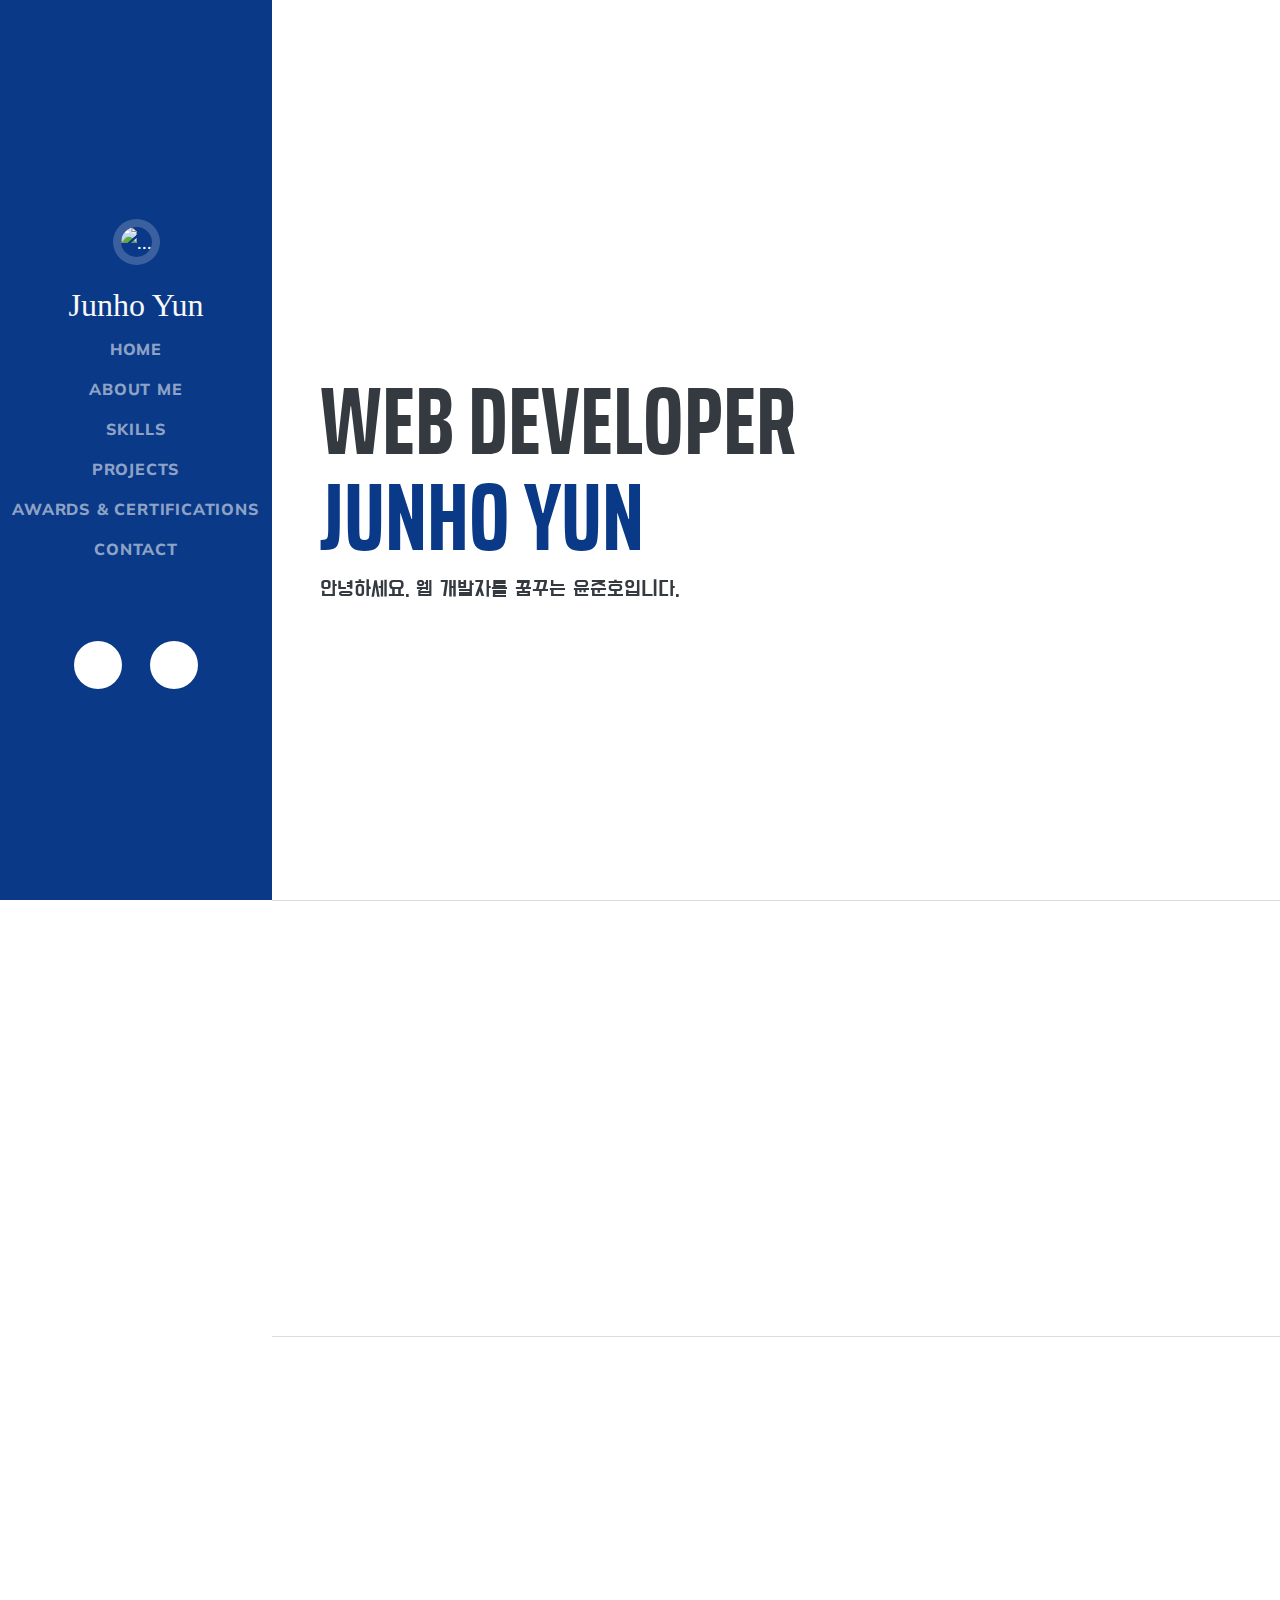
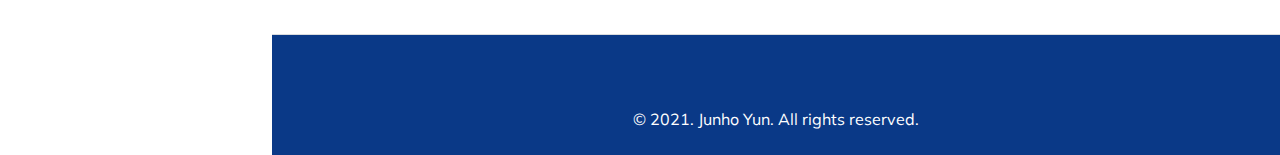
==== commit c2aaf219: "Update index.html" ====
--- a/index.html
+++ b/index.html
@@ -133,14 +133,14 @@
             <article class="AboutMe_AboutMe__1TCRF" id="about" style="padding-right: 5%;">
                 <div class="resume-section-content">
                     <div data-aos="fade-right" 
-                    data-aos-duration="1000" data-aos-easing="ease">
+                    data-aos-duration="800" data-aos-easing="ease">
                         <h2 class="mb-5">ABOUT ME</h2>
                     </div>
                     
                     
 
                     <div class="AboutMe_content__2uEf5" >
-                        <div data-aos="fade-up"  data-aos-duration="1000">
+                        <div data-aos="fade-up"  data-aos-duration="800">
                             <div class="AboutMe_basic-infos__36Rb0">
                                 <div class="AboutMe_basic-info-wrapper__3E-0e">
                                     <div class="AboutMe_basic-info__3sjma">
@@ -231,19 +231,19 @@
              <section class="page-section" id="skills">
                 <div class="resume-section-content">
                     <div data-aos="fade-right" 
-                    data-aos-duration="1000">
+                    data-aos-duration="800">
                         <h2 class="mb-5">Skills</h2>
                         
                     </div>
                     <div data-aos="fade-right" 
-                    data-aos-duration="1000" data-aos-delay="100">
+                    data-aos-duration="800" data-aos-delay="100">
                         <div class="subheading mb-3">Programming Languages & Tools</div>
                     </div>
                     
                     
                     <br>
                     <div data-aos="zoom-out" 
-                    data-aos-duration="1000" data-aos-delay="200">
+                    data-aos-duration="800" data-aos-delay="150">
                         <ul class="list-inline-2">
                             <img class="list-img" src="assets/img/java.png">
                             <img class="list-img" src="assets/img/oracle.png">
@@ -292,16 +292,16 @@
             <section class="page-section" id="projects" style="padding-right: 15%;">
                 <div class="resume-section-content">
                     <div data-aos="fade-right" 
-                    data-aos-duration="1000">
+                    data-aos-duration="800">
                         <h2 class="mb-5">Projects/ 현재 추가중입니다.</h2>
                     </div>
                     <div data-aos="fade-right" 
-                    data-aos-duration="1000" data-aos-delay="100">
+                    data-aos-duration="800" data-aos-delay="100">
                         <h3 class="subheading mb-4">Personal Projects<hr class="m-0" /></h3>
                     </div>
                     
                     <div data-aos="zoom-in" 
-                    data-aos-duration="1000" data-aos-delay="100">
+                    data-aos-duration="800" data-aos-delay="150">
                         <div class="row">
                             <div class="col-lg-4 col-sm-6 mb-4">
                                 <div class="portfolio-item">
@@ -410,11 +410,11 @@
 
                     <br>
                     <div data-aos="fade-right" 
-                    data-aos-duration="1000">
+                    data-aos-duration="800">
                         <h3 class="subheading mb-4">Team Projects<hr class="m-0" /></h3>
                     </div>
                     <div data-aos="zoom-in" 
-                    data-aos-duration="1000" data-aos-delay="100">
+                    data-aos-duration="800" data-aos-delay="100">
                         <div class="row">
                             <div class="col-lg-4 col-sm-6">
                                 <div class="portfolio-item">
@@ -441,16 +441,16 @@
             <section class="page-section" id="awards">
                 <div class="resume-section-content" style="padding-right: 15%;">
                     <div data-aos="fade-right" 
-                    data-aos-duration="1000">
+                    data-aos-duration="800">
                         <h2 class="mb-5">Awards & Certifications</h2>
                     </div>
                     
                     <div data-aos="fade-right" 
-                    data-aos-duration="1000" data-aos-delay="100">
+                    data-aos-duration="800" data-aos-delay="100">
                         <ul class="fa-ul mb-0">
                             <li>
                                 <span class="fa-li"><i class="fas fa-certificate"></i></span>
-                                자바와 파이썬 기반 빅데이터&인공지능 활용 응용SW 개발자 양성 과정 - TIS 정보기술교육센터 2021.03 - 2021.09
+                                자바와 파이썬 기반 빅데이터&인공지능 활용 응용SW 개발자 양성 과정 - TIS 정보기술교육센터 2021.03 - 2021.09.01
                             </li>
                             <li>
                                 <span class="fa-li"><i class="fas fa-certificate"></i></span>
@@ -487,12 +487,12 @@
             <article class="AboutMe_AboutMe__1TCRF" id="contact" >
                 <div class="resume-section-content">
                     <div data-aos="fade-right" 
-                    data-aos-duration="1000">
+                    data-aos-duration="800">
                         <h2 class="mb-5">Contact</h2>
                     </div>
                     
                     <div data-aos="fade-right" 
-                    data-aos-duration="1000" data-aos-delay="100">
+                    data-aos-duration="800" data-aos-delay="100">
                         <div class="AboutMe_content__2uEf5" >
                             <div class="AboutMe_basic-infos__36Rb0-2">
                                 <div class="AboutMe_basic-info-wrapper__3E-0e-2">
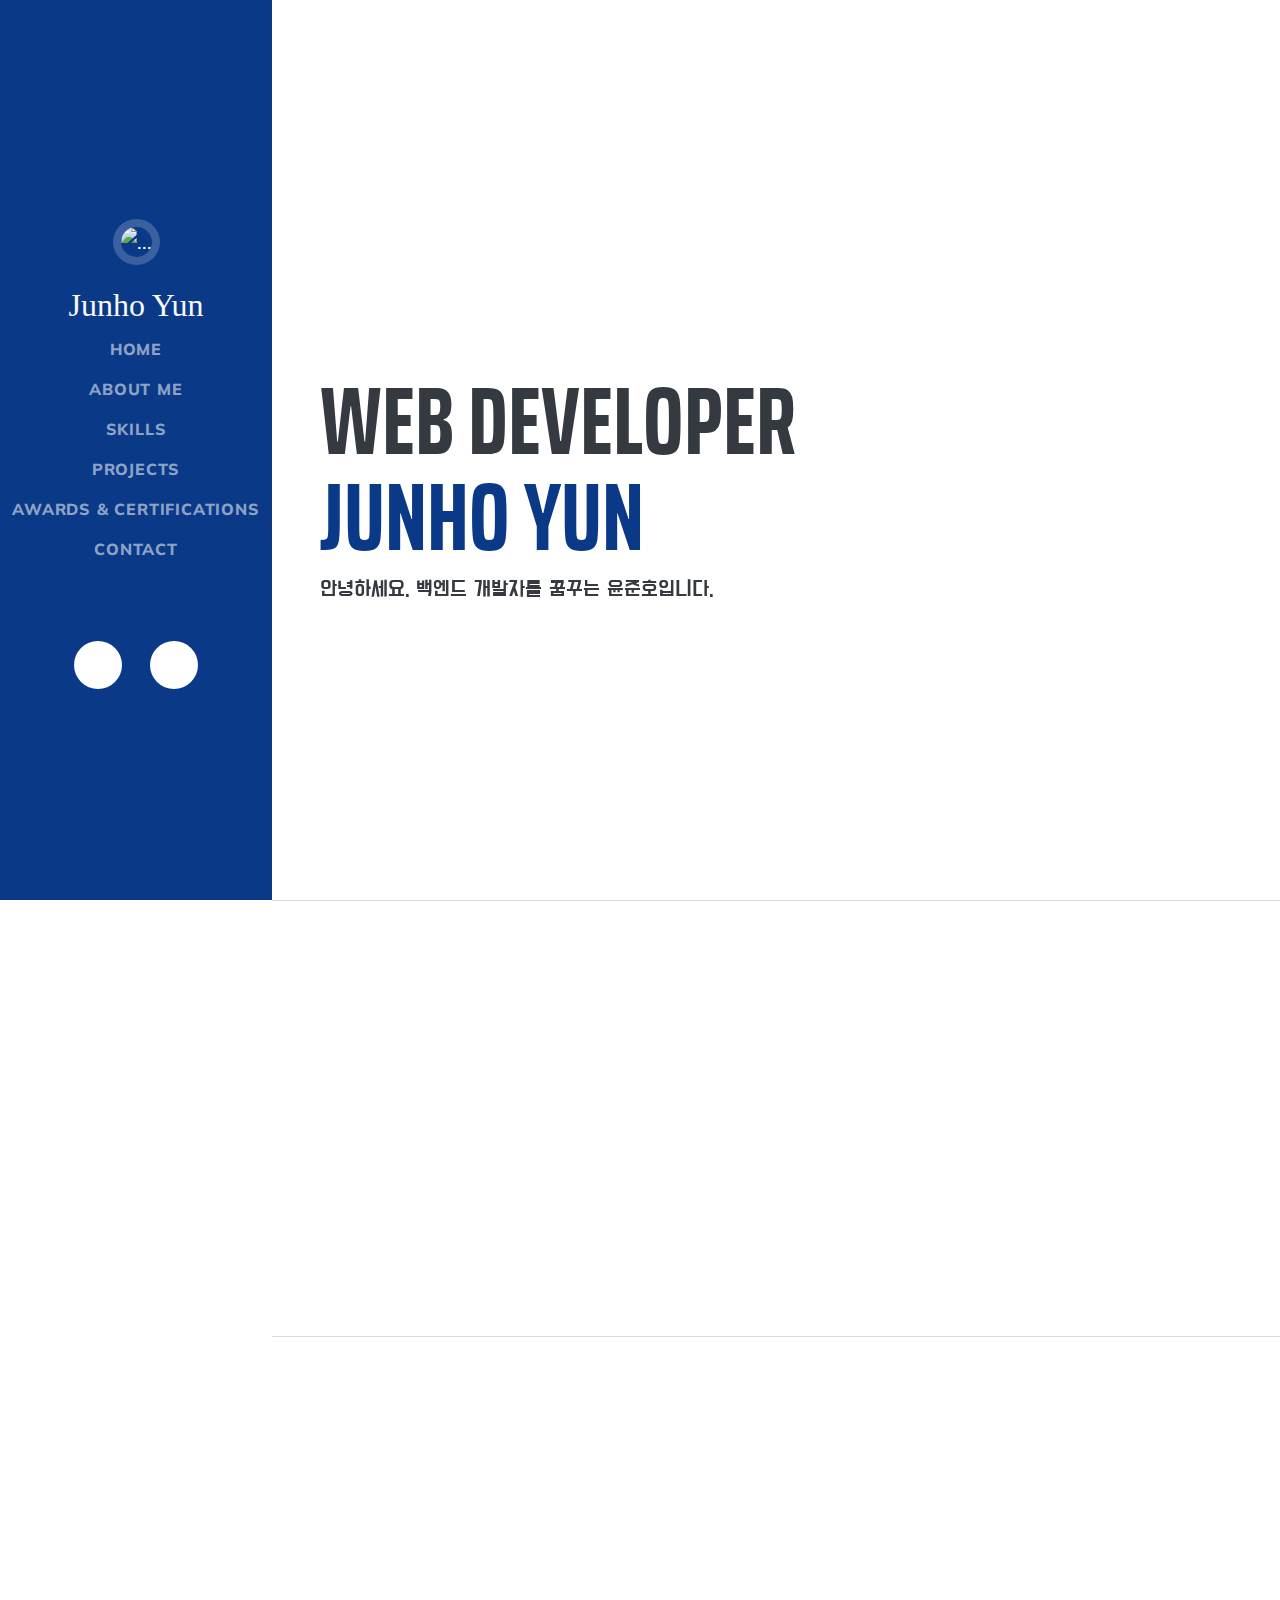
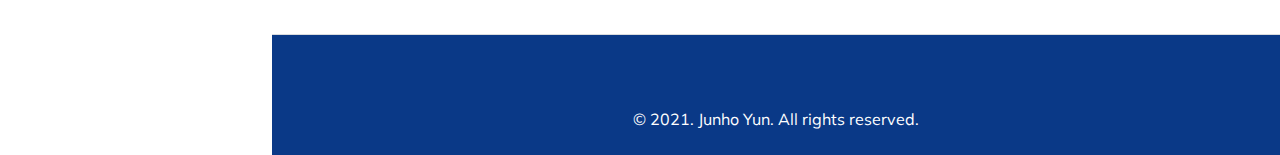
==== commit 23b9738e: "Update index.html" ====
--- a/index.html
+++ b/index.html
@@ -106,7 +106,7 @@
                     data-aos-delay="200"
                     data-aos-duration="1000">
                         <div class="home-subtitle-text">
-                            안녕하세요. 웹 개발자를 꿈꾸는 윤준호입니다.
+                            안녕하세요. 백엔드 개발자를 꿈꾸는 윤준호입니다.
                         </div>
                     </div>
                     
